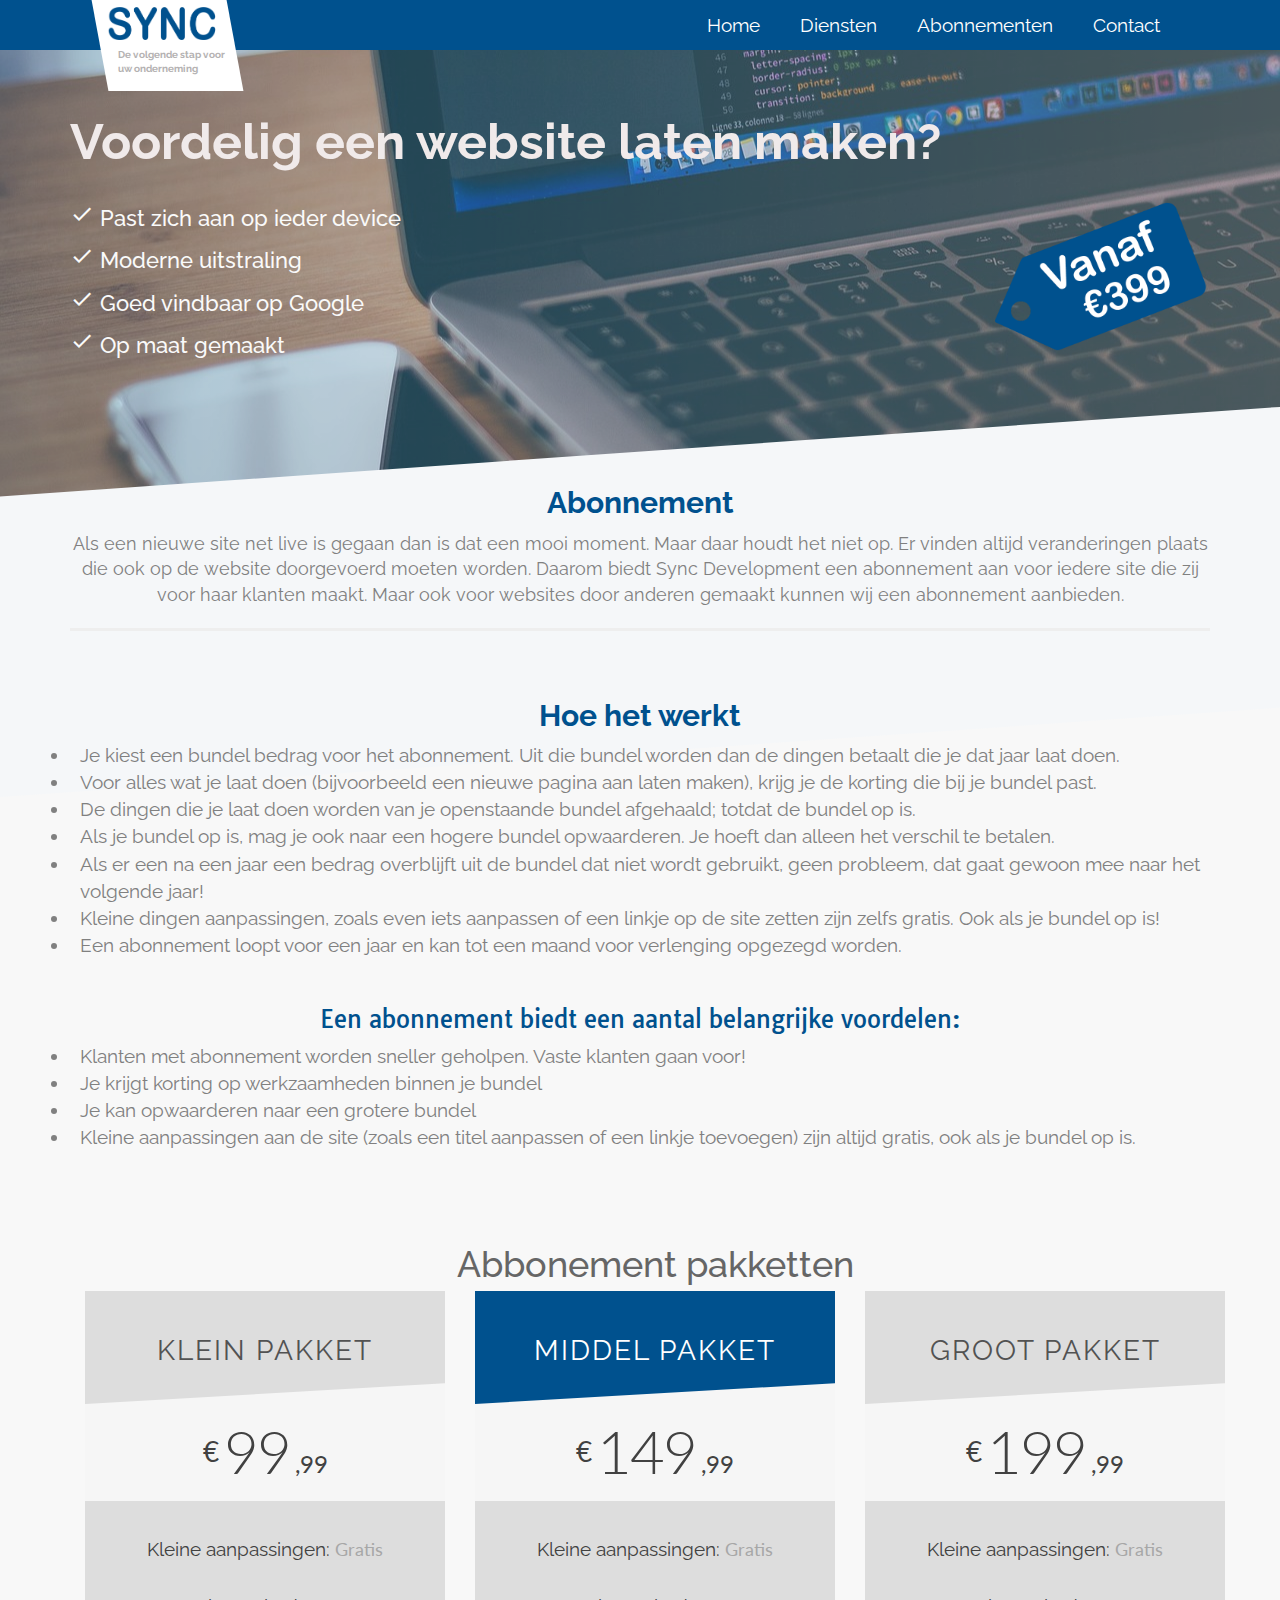
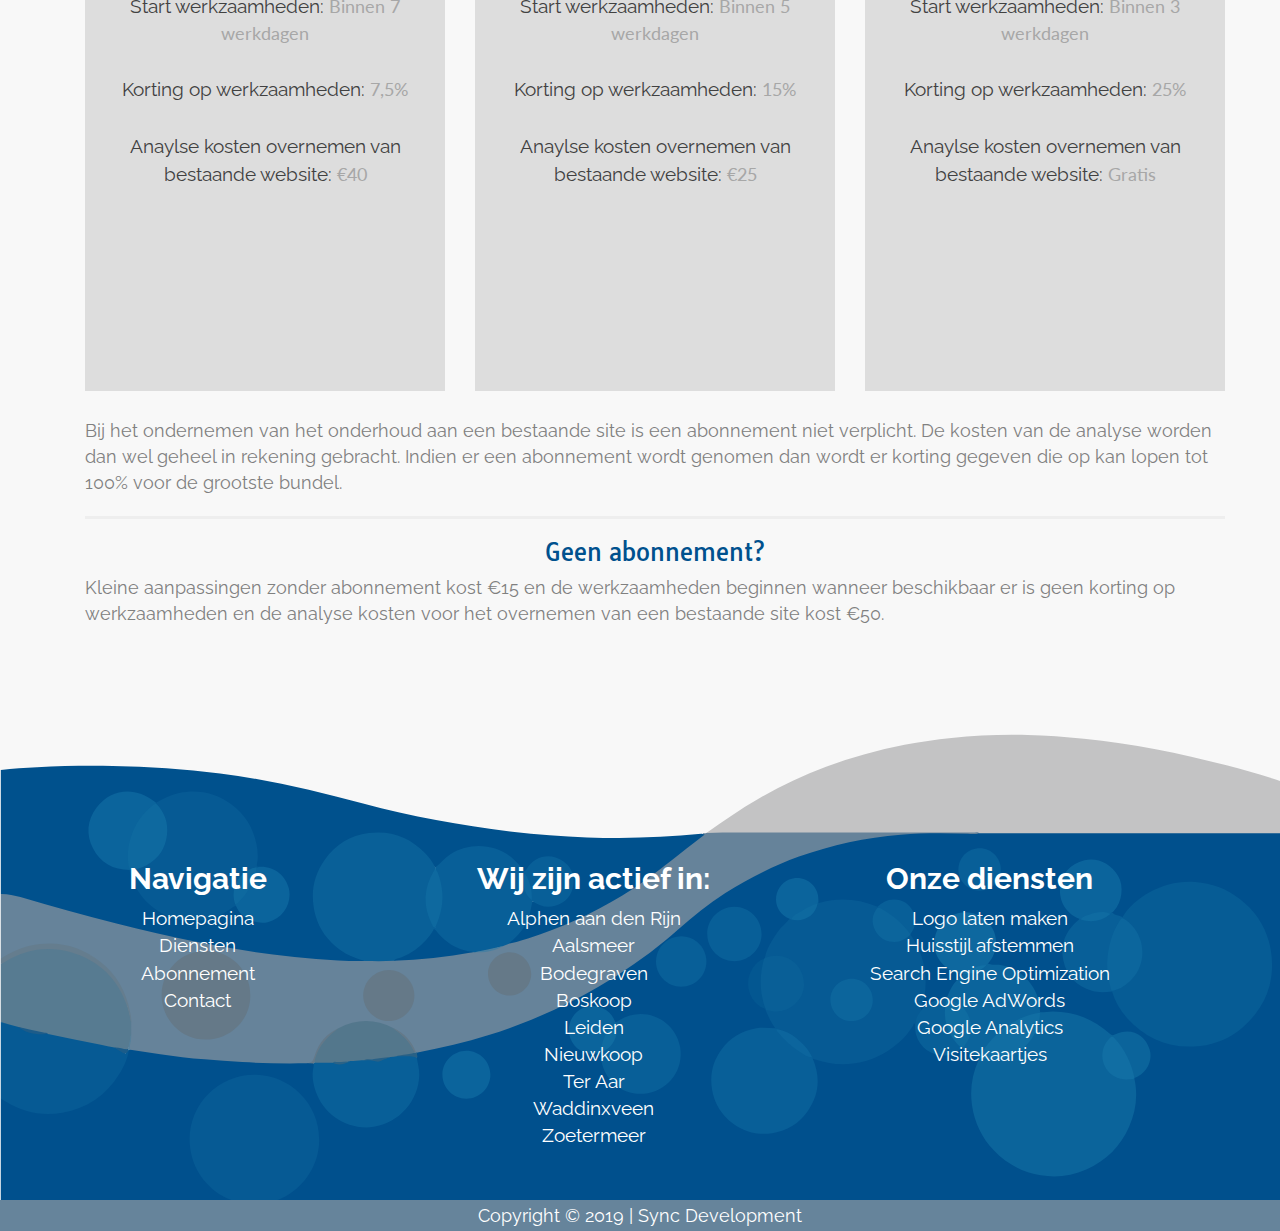
==== Abonnement.html @ d8383a7f "Favicon toegevoegd en SVG banner" ====
<!doctype html>
<html>
<head>
    <!-- Global Site Tag (gtag.js) - Google Analytics -->
<script async src="https://www.googletagmanager.com/gtag/js?id=UA-107535912-1"></script>
<script>
  window.dataLayer = window.dataLayer || [];
  function gtag(){dataLayer.push(arguments)};
  gtag('js', new Date());

  gtag('config', 'UA-107535912-1');
</script>

<meta charset="UTF-8">

<head>
<meta name="keywords" content="abonnement, onderhoud, website, bundel, pakketten, aanpassingen, ">
<meta name="description" content="Voor het onderhouden van uw website kunt u bij Sync-development terecht, wij bieden verschillende bundels en tarieven aan opmaat voor uw website!">      
<meta http-equiv="X-UA-Compatible" content="IE=edge">
<meta name="viewport" content="width=device-width, initial-scale=1">
<title>Voordelig een website laten maken?</title>
<link rel="stylesheet" href="https://maxcdn.bootstrapcdn.com/bootstrap/3.3.7/css/bootstrap.min.css" integrity="sha384-
BVYiiSIFeK1dGmJRAkycuHAHRg32OmUcww7on3RYdg4Va+PmSTsz/K68vbdEjh4u" crossorigin="anonymous">
<script src="https://ajax.googleapis.com/ajax/libs/jquery/3.1.1/jquery.min.js"></script>
<script src="https://maxcdn.bootstrapcdn.com/bootstrap/3.3.7/js/bootstrap.min.js"></script>
<link rel="shortcut icon" href="images/favicon.png" type="image/x-icon">
<link href="https://fonts.googleapis.com/icon?family=Material+Icons" rel="stylesheet">
<link href="https://fonts.googleapis.com/css?family=Open+Sans" rel="stylesheet">
<link rel="stylesheet" type="text/css" href="landscape.css">
<link rel="stylesheet" type="text/css" href="bootstrap.css">
<link rel="stylesheet" type="text/css" href="pricelist.css">
<link rel="stylesheet"  media="(max-width: 690px) and (orientation: portrait)" href="mobile.css">
<link rel="stylesheet" media="(max-width: 750px) and (orientation: landscape)" href="css/mobile-landscape.css">
<link rel="stylesheet" media="(max-width: 780px) and (orientation: portrait)" href="css/ipad.css">
<link rel="stylesheet" media="(min-width: 790px) and (orientation: portrait)" href="css/ipad-pro.css">
<link rel="stylesheet" media="(max-width: 1370px) and (orientation: landscape)" href="css/Ipad-landscape.css">
<link href="https://fonts.googleapis.com/css?family=Tauri" rel="stylesheet"> 
<link href="https://stackpath.bootstrapcdn.com/font-awesome/4.7.0/css/font-awesome.min.css" rel="stylesheet">
</head>
<body>

<div class="pt-site-wrapper">
   
<div class="navbar navbar-default navbar-static-top">
<div class="container-fluid">
<div class="navbar-header">
<button class="navbar-toggle" data-toggle="collapse" data-target=".navbar-responsive-collapse">
<div id="nav-icon3">
  <span></span>
  <span></span>
  <span></span>
  <span></span>
</div>
</button>
<script>
$(document).ready(function(){
	$('#nav-icon1,#nav-icon2,#nav-icon3,#nav-icon4').click(function(){
		$(this).toggleClass('open');
	});
});
    </script>  
    
    
<a class="navbar-brand" href="#"></a>
    </div>

<header>
<nav>
<ul>
<li><a href="index.html">Home</a></li>
<li><a href="diensten.html">Diensten</a></li>
<li><a href="abonnement.html">Abonnementen</a></li>
<li><a href="contact.html">Contact</a></li>

</ul>
</nav> 
<div class="menu-toggle"><i class="fa fa-bars" aria-hidden="true"></i></div>

<a title="De volgende stap voor uw onderneming | Sync Development" class="logo" href="http://www.sync-development.nl/">
				<img src="images/Sync_new_logo.png" alt="Logo Sync Development">
				<span class="slogan">De volgende stap voor uw onderneming</span>
			</a>
</header>
<script src="https://code.jquery.com-3.3.1.js"></script>
<script type="text/javascript">
   $(document).ready(function(){
      $('.menu-toggle').click(function(){
          $('nav').toggleClass('active')
      })
   })
</script> 
</div>
</div>


<div class="pt-page-header">
	<div class="container">
		<div class="pt-page-header-wrapper pt-full">
			<div class="pt-header-content">
				<h1 class="page-title">
					Voordelig een website laten maken?</h1>

				<div class="page-description">             
 
                   <p class="page-description"><i class="material-icons">check</i> Past zich aan op ieder device</p><br>             
                    
                    <p class="page-description"><i class="material-icons">check</i> Moderne uitstraling</p><br>                     
                            
                    <p class="page-description"><i class="material-icons">check</i> Goed vindbaar op Google</p><br>                
                             
                    <p class="page-description"><i class="material-icons">check</i> Op maat gemaakt</p>
                    
				</div>
                <img class="page-image" src="images/Prijs.png"> 
			</div>
       </div>
	</div>
</div>
    
    
    
    <section class="pt-abonnement"> 
           <div class="container">
                    
                <div class="Titel2">Abonnement</div>
               
                <p style="text-align: center;">Als een nieuwe site net live is gegaan dan is dat een mooi moment. Maar daar houdt het niet op. Er vinden altijd veranderingen plaats die ook op de website doorgevoerd moeten worden. Daarom biedt Sync Development een abonnement aan voor iedere site die zij voor haar klanten maakt. Maar ook voor websites door anderen gemaakt kunnen wij een abonnement aanbieden.</p>
                       <hr>
               
               <h2 style="text-align: center;">Hoe het werkt</h2>
               
               <ul class="Fair-list" style="color: gray; font-family: 'Tauri', sans-serif; font-size: 17px; text-align: left">
                    <li>Je kiest een bundel bedrag voor het abonnement. Uit die bundel worden dan de dingen betaalt die je dat jaar laat doen.</li>
                             
                    <li>Voor alles wat je laat doen (bijvoorbeeld een nieuwe pagina aan laten maken), krijg je de korting die bij je bundel past.</li>
                             
                    <li>De dingen die je laat doen worden van je openstaande bundel afgehaald; totdat de bundel op is.</li>
                   
                    <li>Als je bundel op is, mag je ook naar een hogere bundel opwaarderen. Je hoeft dan alleen het verschil te betalen.</li>
                   
                    <li>Als er een na een jaar een bedrag overblijft uit de bundel dat niet wordt gebruikt, geen probleem, dat gaat gewoon mee naar het volgende jaar!</li>
                   
                    <li>Kleine dingen aanpassingen, zoals even iets aanpassen of een linkje op de site zetten zijn zelfs gratis. Ook als je bundel op is!</li>
                   
                    <li>Een abonnement loopt voor een jaar en kan tot een maand voor verlenging opgezegd worden.</li>
                </ul>
              <br>
               <strong><h3 style="text-align: center;">Een abonnement biedt een aantal belangrijke voordelen:</h3></strong>
               
               <ul class="Fair-list" style="color: gray; font-family: 'Tauri', sans-serif; font-size: 17px; text-align: left">
                    <li>Klanten met abonnement worden sneller geholpen. Vaste klanten gaan voor!</li>
                             
                    <li>Je krijgt korting op werkzaamheden binnen je bundel</li>
                             
                    <li>Je kan opwaarderen naar een grotere bundel</li>
                   
                    <li>Kleine aanpassingen aan de site (zoals een titel aanpassen of een linkje toevoegen) zijn altijd gratis, ook als je bundel op is.</li>
               </ul>
               
		</div>
    </section>    
    
    
    <section class="pt-rest">
             <div class="container">
            
            
			
			<div id="generic_price_table">   
                        <div class="container">
                            <div class="row">
                                <div class="col-md-12">
                                    <!--PRICE HEADING START-->
                                    <div class="price-heading clearfix">
                                        <h1>Abbonement pakketten</h1>
                                    </div>
                                    <!--//PRICE HEADING END-->
                                </div>
                            </div>
                        </div>
                        <div class="container">
                            
                            <!--BLOCK ROW START-->
                            <div class="row">
                                <div class="col-md-4">
                                
                                    <!--PRICE CONTENT START-->
                                    <div class="generic_content clearfix">
                                        
                                        <!--HEAD PRICE DETAIL START-->
                                        <div class="generic_head_price clearfix">
                                        
                                            <!--HEAD CONTENT START-->
                                            <div class="generic_head_content clearfix">
                                            
                                                <!--HEAD START-->
                                                <div class="head_bg"></div>
                                                <div class="head">
                                                    <span>Klein pakket</span>
                                                </div>
                                                <!--//HEAD END-->
                                                
                                            </div>
                                            <!--//HEAD CONTENT END-->
                                            
                                            <!--PRICE START-->
                                            <div class="generic_price_tag clearfix">	
                                                <span class="price">
                                                    <span class="sign">€</span>
                                                    <span class="currency">99</span>
                                                    <span class="cent">,99</span>
                                                    
                                                </span>
                                            </div>
                                            <!--//PRICE END-->
                                            
                                        </div>                            
                                        <!--//HEAD PRICE DETAIL END-->
                                        
                                        <!--FEATURE LIST START-->
                                        <div class="generic_feature_list">
                                            <ul>
                                                <li><span>Kleine aanpassingen:</span> Gratis</li>
                                                <li><span>Start werkzaamheden: </span> Binnen 7 werkdagen</li>
                                                <li><span>Korting op werkzaamheden: </span> 7,5%</li>
                                                <li><span>Anaylse kosten overnemen van bestaande website: </span> €40</li>
                                            </ul>
                                        </div>
                                        <!--//FEATURE LIST END-->
                                    </div>
                                    <!--//PRICE CONTENT END-->
                                        
                                </div>
                                
                                <div class="col-md-4">
                                
                                    <!--PRICE CONTENT START-->
                                    <div class="generic_content active clearfix">
                                        
                                        <!--HEAD PRICE DETAIL START-->
                                        <div class="generic_head_price clearfix">
                                        
                                            <!--HEAD CONTENT START-->
                                            <div class="generic_head_content clearfix">
                                            
                                                <!--HEAD START-->
                                                <div class="head_bg"></div>
                                                <div class="head">
                                                    <span>Middel pakket</span>
                                                </div>
                                                <!--//HEAD END-->
                                                
                                            </div>
                                            <!--//HEAD CONTENT END-->
                                            
                                            <!--PRICE START-->
                                            <div class="generic_price_tag clearfix">	
                                                <span class="price">
                                                    <span class="sign">€</span>
                                                    <span class="currency">149</span>
                                                    <span class="cent">,99</span>
                                                </span>
                                            </div>
                                            <!--//PRICE END-->
                                            
                                        </div>                            
                                        <!--//HEAD PRICE DETAIL END-->
                                        
                                        <!--FEATURE LIST START-->
                                        <div class="generic_feature_list">
                                            <ul>
                                                <li><span>Kleine aanpassingen:</span> Gratis</li>
                                                <li><span>Start werkzaamheden: </span> Binnen 5 werkdagen</li>
                                                <li><span>Korting op werkzaamheden: </span> 15%</li>
                                                <li><span>Anaylse kosten overnemen van bestaande website: </span> €25</li>
                                            </ul>
                                        </div>
                                    </div>
                                    <!--//PRICE CONTENT END-->
                                        
                                </div>
                                <div class="col-md-4">
                                
                                    <!--PRICE CONTENT START-->
                                    <div class="generic_content clearfix">
                                        
                                        <!--HEAD PRICE DETAIL START-->
                                        <div class="generic_head_price clearfix">
                                        
                                            <!--HEAD CONTENT START-->
                                            <div class="generic_head_content clearfix">
                                            
                                                <!--HEAD START-->
                                                <div class="head_bg"></div>
                                                <div class="head">
                                                    <span>Groot pakket</span>
                                                </div>
                                                <!--//HEAD END-->
                                                
                                            </div>
                                            <!--//HEAD CONTENT END-->
                                            
                                            <!--PRICE START-->
                                            <div class="generic_price_tag clearfix">	
                                                <span class="price">
                                                    <span class="sign">€</span>
                                                    <span class="currency">199</span>
                                                    <span class="cent">,99</span>
                                                </span>
                                            </div>
                                            <!--//PRICE END-->
                                            
                                        </div>                            
                                        <!--//HEAD PRICE DETAIL END-->
                                        
                                        <!--FEATURE LIST START-->
                                        <div class="generic_feature_list">
                                            <ul>
                                                <li><span>Kleine aanpassingen:</span> Gratis</li>
                                                <li><span>Start werkzaamheden: </span> Binnen 3 werkdagen</li>
                                                <li><span>Korting op werkzaamheden: </span> 25%</li>
                                                <li><span>Anaylse kosten overnemen van bestaande website: </span> Gratis</li>
                                            </ul>
                                        </div>
                                    </div>
                                    <!--//PRICE CONTENT END-->
                                        
                                </div>
                            </div>
                            <br>
                            
                            <p> Bij het ondernemen van het onderhoud aan een bestaande site is een abonnement niet verplicht. De kosten van de analyse worden dan wel geheel in rekening gebracht. Indien er een abonnement wordt genomen dan wordt er korting gegeven die op kan lopen tot 100% voor de grootste bundel.</p>
                            <hr>
                            <h3 style="text-align: center;">Geen abonnement?</h3>
                            <p>Kleine aanpassingen zonder abonnement kost €15 en de werkzaamheden beginnen wanneer beschikbaar er is geen korting op werkzaamheden en de analyse kosten voor het overnemen van een bestaande site kost €50.</p>
                            <br>
                           
                            </div>
                        </div>
                     </div>  
                    
	</section>   
            
<link href="https://fortawesome.github.io/Font-Awesome/assets/font-awesome/css/font-awesome.css" rel="stylesheet">
<!--footer start from here-->
<footer class="ct-footer">
  <div class="containerfooter">
    <form name="contentForm" enctype="multipart/form-data" method="post" action="">
      <div class="ct-footer-pre text-center-lg">
      </div>
    </form>
    <ul class="ct-footer-list text-center-sm">
      <li>
        <h2 class="ct-footer-list-header">Navigatie</h2>
        <ul>
          <li>
            <a href="index.html">Homepagina</a>
          </li>
          <li>
            <a href="diensten.html">Diensten</a>
          </li>
          <li>
            <a href="abonnement.html">Abonnement</a>
          </li>
          <li>
            <a href="contact.html">Contact</a>
          </li>
        </ul>
      </li>
      <li>
        <h2 class="ct-footer-list-header">Wij zijn actief in:</h2>
        <ul>
          <li>
            <a href="">Alphen aan den Rijn</a>
          </li>
          <li>
            <a href="">Aalsmeer</a>
          </li>
          <li>
            <a href="">Bodegraven</a>
          </li>
          <li>
            <a href="">Boskoop</a>
          </li>
          <li>
            <a href="">Leiden</a>
          </li>
          <li>
            <a href="">Nieuwkoop</a>
          </li>
          <li>
            <a href="">Ter Aar</a>
          </li>
          <li>
            <a href="">Waddinxveen</a>
          </li>
          <li>
            <a href="">Zoetermeer</a>
          </li>
          
        </ul>
      </li>  
        
        
      <li>
        <h2 class="ct-footer-list-header">Onze diensten</h2>
        <ul>
          <li>
            <a href="">Logo laten maken</a>
          </li>
          <li>
            <a href="">Huisstijl afstemmen</a>
          </li>
          <li>
            <a href="">Search Engine Optimization</a>
          </li>
           <li>
            <a href="">Google AdWords</a>
          </li>
           <li>
            <a href="">Google Analytics</a>
          </li>
          <li>
            <a href="">Visitekaartjes</a>
          </li>
        </ul>
      </li>
      
      <li>
       
    </ul>
    
  <div class="ct-footer-post">
    <div class="container">
      <div class="inner-right">
        <p>Copyright © 2019 | Sync Development<a href=""></a></p>
      </div>
    </div>
    </div>
    </div>
    </footer>
  </div>
</body>   
</html>
---- pricelist.css ----
@import url(https://fonts.googleapis.com/css?family=Lato:400,100,100italic,300,300italic,400italic,700italic,700,900italic,900);
@import url(https://fonts.googleapis.com/css?family=Raleway:400,100,200,300,500,600,700,800,900);
@import url(https://fonts.googleapis.com/css?family=Raleway:400,100,200,300,500,600,700,800,900);
body{background-color:#f8f8f8;}

#generic_price_table{
	background-color: #f8f8f8;
}

/*PRICE COLOR CODE START*/
#generic_price_table .generic_content{
	background-color:#dddddd;
}

#generic_price_table .generic_content .generic_head_price{
	background-color: #f6f6f6;
}

#generic_price_table .generic_content .generic_head_price .generic_head_content .head_bg{
	border-color: #dddddd rgba(0, 0, 0, 0) rgba(0, 0, 0, 0) #dddddd;
}

#generic_price_table .generic_content .generic_head_price .generic_head_content .head span{
	color: #525252;
}

#generic_price_table .generic_content .generic_head_price .generic_price_tag .price .sign{
    color: #414141;
}

#generic_price_table .generic_content .generic_head_price .generic_price_tag .price .currency{
    color: #414141;
}

#generic_price_table .generic_content .generic_head_price .generic_price_tag .price .cent{
    color: #414141;
}

#generic_price_table .generic_content .generic_head_price .generic_price_tag .month{
    color: #414141;
}

#generic_price_table .generic_content .generic_feature_list ul li{	
	color: #a7a7a7;
}

#generic_price_table .generic_content .generic_feature_list ul li span{
	color: #414141;
}
#generic_price_table .generic_content .generic_feature_list ul li:hover{
	background-color: #E4E4E4;
	border-left: 5px solid #00518e;
}

#generic_price_table .generic_content .generic_price_btn a{
	border: 1px solid #00518e; 
    color:#00518e;
} 

#generic_price_table .generic_content.active .generic_head_price .generic_head_content .head_bg,
#generic_price_table .generic_content:hover .generic_head_price .generic_head_content .head_bg{
	border-color: #00518e rgba(0, 0, 0, 0) rgba(0, 0, 0, 0) #00518e;
	color: #fff;
}

#generic_price_table .generic_content:hover .generic_head_price .generic_head_content .head span,
#generic_price_table .generic_content.active .generic_head_price .generic_head_content .head span{
	color: #fff;
}

#generic_price_table .generic_content:hover .generic_price_btn a,
#generic_price_table .generic_content.active .generic_price_btn a{
	background-color:#00518e ;
	color: #fff;
} 
#generic_price_table{
	margin: 90px 0 50px 0;
    font-family: 'Raleway', sans-serif;
}
.row .table{
    padding: 28px 0;
}

/*PRICE BODY CODE START*/

#generic_price_table .generic_content{
	overflow: hidden;
	position: relative;
	text-align: center;
	height: 700px;
}

#generic_price_table .generic_content .generic_head_price {
	margin: 0 0 20px 0;
}

#generic_price_table .generic_content .generic_head_price .generic_head_content{
	margin: 0 0 50px 0;
}

#generic_price_table .generic_content .generic_head_price .generic_head_content .head_bg{
    border-style: solid;
    border-width: 90px 1411px 23px 399px;
	position: absolute;
}

#generic_price_table .generic_content .generic_head_price .generic_head_content .head{
	padding-top: 40px;
	position: relative;
	z-index: 1;
}

#generic_price_table .generic_content .generic_head_price .generic_head_content .head span{
    font-family: "Raleway",sans-serif;
    font-size: 28px;
    font-weight: 400;
    letter-spacing: 2px;
    margin: 0;
    padding: 0;
    text-transform: uppercase;
}

#generic_price_table .generic_content .generic_head_price .generic_price_tag{
	padding: 0 0 20px;
}

#generic_price_table .generic_content .generic_head_price .generic_price_tag .price{
	display: block;
}

#generic_price_table .generic_content .generic_head_price .generic_price_tag .price .sign{
    display: inline-block;
    font-family: "Lato",sans-serif;
    font-size: 28px;
    font-weight: 400;
    vertical-align: middle;
}

#generic_price_table .generic_content .generic_head_price .generic_price_tag .price .currency{
    font-family: "Lato",sans-serif;
    font-size: 60px;
    font-weight: 300;
    letter-spacing: -2px;
    line-height: 60px;
    padding: 0;
    vertical-align: middle;
}

#generic_price_table .generic_content .generic_head_price .generic_price_tag .price .cent{
    display: inline-block;
    font-family: "Lato",sans-serif;
    font-size: 24px;
    font-weight: 400;
    vertical-align: bottom;
}

#generic_price_table .generic_content .generic_head_price .generic_price_tag .month{
    font-family: "Lato",sans-serif;
    font-size: 18px;
    font-weight: 400;
    letter-spacing: 3px;
    vertical-align: bottom;
}

#generic_price_table .generic_content .generic_feature_list ul{
	list-style: none;
	padding: 0;
	margin: 0;
}

#generic_price_table .generic_content .generic_feature_list ul li{
	font-family: "Lato",sans-serif;
	font-size: 18px;
	padding: 15px 0;
	transition: all 0.3s ease-in-out 0s;
}
#generic_price_table .generic_content .generic_feature_list ul li:hover{
	transition: all 0.3s ease-in-out 0s;
	-moz-transition: all 0.3s ease-in-out 0s;
	-ms-transition: all 0.3s ease-in-out 0s;
	-o-transition: all 0.3s ease-in-out 0s;
	-webkit-transition: all 0.3s ease-in-out 0s;

}
#generic_price_table .generic_content .generic_feature_list ul li .fa{
	padding: 0 10px;
}
#generic_price_table .generic_content .generic_price_btn{
	margin: 20px 0 32px;
}

#generic_price_table .generic_content .generic_price_btn a{
    border-radius: 50px;
	-moz-border-radius: 50px;
	-ms-border-radius: 50px;
	-o-border-radius: 50px;
	-webkit-border-radius: 50px;
    display: inline-block;
    font-family: "Lato",sans-serif;
    font-size: 18px;
    outline: medium none;
    padding: 12px 30px;
    text-decoration: none;
    text-transform: uppercase;
}

#generic_price_table .generic_content,
#generic_price_table .generic_content:hover,
#generic_price_table .generic_content .generic_head_price .generic_head_content .head_bg,
#generic_price_table .generic_content:hover .generic_head_price .generic_head_content .head_bg,
#generic_price_table .generic_content .generic_head_price .generic_head_content .head h2,
#generic_price_table .generic_content:hover .generic_head_price .generic_head_content .head h2,
#generic_price_table .generic_content .price,
#generic_price_table .generic_content:hover .price,
#generic_price_table .generic_content .generic_price_btn a,
#generic_price_table .generic_content:hover .generic_price_btn a{
	transition: all 0.3s ease-in-out 0s;
	-moz-transition: all 0.3s ease-in-out 0s;
	-ms-transition: all 0.3s ease-in-out 0s;
	-o-transition: all 0.3s ease-in-out 0s;
	-webkit-transition: all 0.3s ease-in-out 0s;
} 
@media (max-width: 320px) {	
}

@media (max-width: 767px) {
	#generic_price_table .generic_content{
		margin-bottom:75px;
	}
}
@media (min-width: 768px) and (max-width: 991px) {
	#generic_price_table .col-md-3{
		float:left;
		width:50%;
	}
	
	#generic_price_table .col-md-4{
		float:left;
		width:50%;
	}
	
	#generic_price_table .generic_content{
		margin-bottom:75px;
	}
}
@media (min-width: 992px) and (max-width: 1199px) {
}
@media (min-width: 1200px) {
}
#generic_price_table_home{
	 font-family: 'Raleway', sans-serif;
}

.text-center h1,
.text-center h1 a{
	color: #7885CB;
	font-size: 30px;
	font-weight: 300;
	text-decoration: none;
}
.demo-pic{
	margin: 0 auto;
}
.demo-pic:hover{
	opacity: 0.7;
}

#generic_price_table_home ul{
	margin: 0 auto;
	padding: 0;
	list-style: none;
	display: table;
}
#generic_price_table_home li{
	float: left;
}
#generic_price_table_home li + li{
	margin-left: 10px;
	padding-bottom: 10px;
}
#generic_price_table_home li a{
	display: block;
	width: 50px;
	height: 50px;
	font-size: 0px;
}
#generic_price_table_home .blue{
	background: #3498DB;
	transition: all 0.3s ease-in-out 0s;
}
#generic_price_table_home .emerald{
	background: #2ECC71;
	transition: all 0.3s ease-in-out 0s;
}
#generic_price_table_home .grey{
	background: #7F8C8D;
	transition: all 0.3s ease-in-out 0s;
}
#generic_price_table_home .midnight{
	background: #34495E;
	transition: all 0.3s ease-in-out 0s;
}
#generic_price_table_home .orange{
	background: #E67E22;
	transition: all 0.3s ease-in-out 0s;
}
#generic_price_table_home .purple{
	background: #9B59B6;
	transition: all 0.3s ease-in-out 0s;
}
#generic_price_table_home .red{
	background: #E74C3C;
	transition:all 0.3s ease-in-out 0s;
}
#generic_price_table_home .turquoise{
	background: #1ABC9C;
	transition: all 0.3s ease-in-out 0s;
}

#generic_price_table_home .blue:hover,
#generic_price_table_home .emerald:hover,
#generic_price_table_home .grey:hover,
#generic_price_table_home .midnight:hover,
#generic_price_table_home .orange:hover,
#generic_price_table_home .purple:hover,
#generic_price_table_home .red:hover,
#generic_price_table_home .turquoise:hover{
	border-bottom-left-radius: 50px;
    border-bottom-right-radius: 50px;
    border-top-left-radius: 50px;
    border-top-right-radius: 50px;
	transition: all 0.3s ease-in-out 0s;
}
#generic_price_table_home .divider{
	border-bottom: 1px solid #ddd;
	margin-bottom: 20px;
	padding: 20px;
}
#generic_price_table_home .divider span{
	width: 100%;
	display: table;
	height: 2px;
	background: #ddd;
	margin: 50px auto;
	line-height: 2px;
}
#generic_price_table_home .itemname{
	text-align: center;
	font-size: 50px ;
	padding: 50px 0 20px ;
	border-bottom: 1px solid #ddd;
	margin-bottom: 40px;
	text-decoration: none;
    font-weight: 300;
}
#generic_price_table_home .itemnametext{
    text-align: center;
    font-size: 20px;
    padding-top: 5px;
    text-transform: uppercase;
    display: inline-block;
}
#generic_price_table_home .footer{
	padding:40px 0;
}

.price-heading{
    text-align: center;
}
.price-heading h1{
	color: #666;
	margin: 0;
  padding: 4px 0px 65px 0px;
}
.demo-button {
    background-color: #333333;
    color: #ffffff;
    display: table;
    font-size: 20px;
    margin-left: auto;
    margin-right: auto;
    margin-top: 20px;
    margin-bottom: 50px;
    outline-color: -moz-use-text-color;
    outline-style: none;
    outline-width: medium ;
    padding: 10px;
    text-align: center;
    text-transform: uppercase;
}
.bottom_btn{
	background-color: #333333;
    color: #ffffff;
    display: table;
    font-size: 28px;
    margin: 60px auto 20px;
    padding: 10px 25px;
    text-align: center;
    text-transform: uppercase;
}
.demo-button:hover{
	background-color: #666;
	color: #FFF;
	text-decoration:none;
	
}
.bottom_btn:hover{
	background-color: #666;
	color: #FFF;
	text-decoration:none;
}
---- mobile.css ----
.pt-anchor.pt-anchor-primary {
    margin-bottom: 2px;
    margin-right: 1px;
}

.page-image {
    float:left;
    width: 40%;
}

.page-title {
    font-size: 35px;
    font-weight: 900;
    float: left;
    font-family: 'raleway' , 'sans-serif';
    font-weight: bold;
}

header .logo {
    background: #fff;
    display: block;
    float: left;
    height: 7rem;
    width: 9.5rem;
    position: relative;
    top: 1px;
    margin-top: -1px;
    margin-right: .75rem;
    padding-bottom: 1px;
    box-sizing: content-box;
    overflow: hidden;
    -ms-transform: skew(10.5deg);
    -webkit-transform: skew(10.5deg);
    transform: skew(10.5deg);
    transition: .3s ease-out;
}

header .logo .slogan {
    display: block;
    font-family: 'raleway' , 'sans-serif';
    width: 8.5rem;
    position: absolute;
    top: 3.8rem;
    left: 0.5rem;
    color: #323131b3;
    font-size: 0.83rem;
    font-weight: bold;
    text-align: left;
    -ms-transform: skew(-1.5deg);
    -webkit-transform: skew(-1.5deg);
    transform: skew(-9.5deg);
}

.bg-img3 {
    background-image: url(images/Sync-Development-Alphen-ad-Rijn-Laptop-mobiel-computer.jpg);
    min-height: 545px;
    background-attachment: fixed;
    background-position: center;
    background-repeat: no-repeat;
    background-size: cover;
}
---- css/mobile-landscape.css ----
.logo{
    width: 12%;
}

.pt-anchor.pt-anchor-primary {
    margin-bottom: 2px;
    margin-right: 0px;
}

.img-responsive{
    align-content: center;
    width: 700px;
}
---- css/ipad.css ----
.active2 {
  font-size: 18px;
  margin-left: -15px;
  margin-right: -15px;

}

strong{
    font-size: 18px;
}

  .navbar-nav.navbar-right:last-child {
    margin-right: -15px;
    margin-top: -80px;
  }

footer {
    padding-left: 0px;
}

.pt-anchor.pt-anchor-primary {
    margin-bottom: 1px;
    margin-right: 1px;
}
---- css/ipad-pro.css ----
.active2 {
  font-size: 18px;
  margin-left: -15px;
  margin-right: -15px;
  margin-top: 0px;

}

.navbar-nav.navbar-right:last-child {
    margin-right: 20px;
    margin-top: 20px;
  }

footer {
    padding-left: 70px;
}

.pt-anchor.pt-anchor-primary {
    margin-bottom: 50px;
    margin-right: 1px;
}
---- css/Ipad-landscape.css ----
.active2 {
  font-size: 18px;
  margin-left: -6px;
  margin-right: -6px;
}

  .navbar-nav.navbar-right:last-child {
    margin-right: -15px;
    margin-top: 0px;
  }
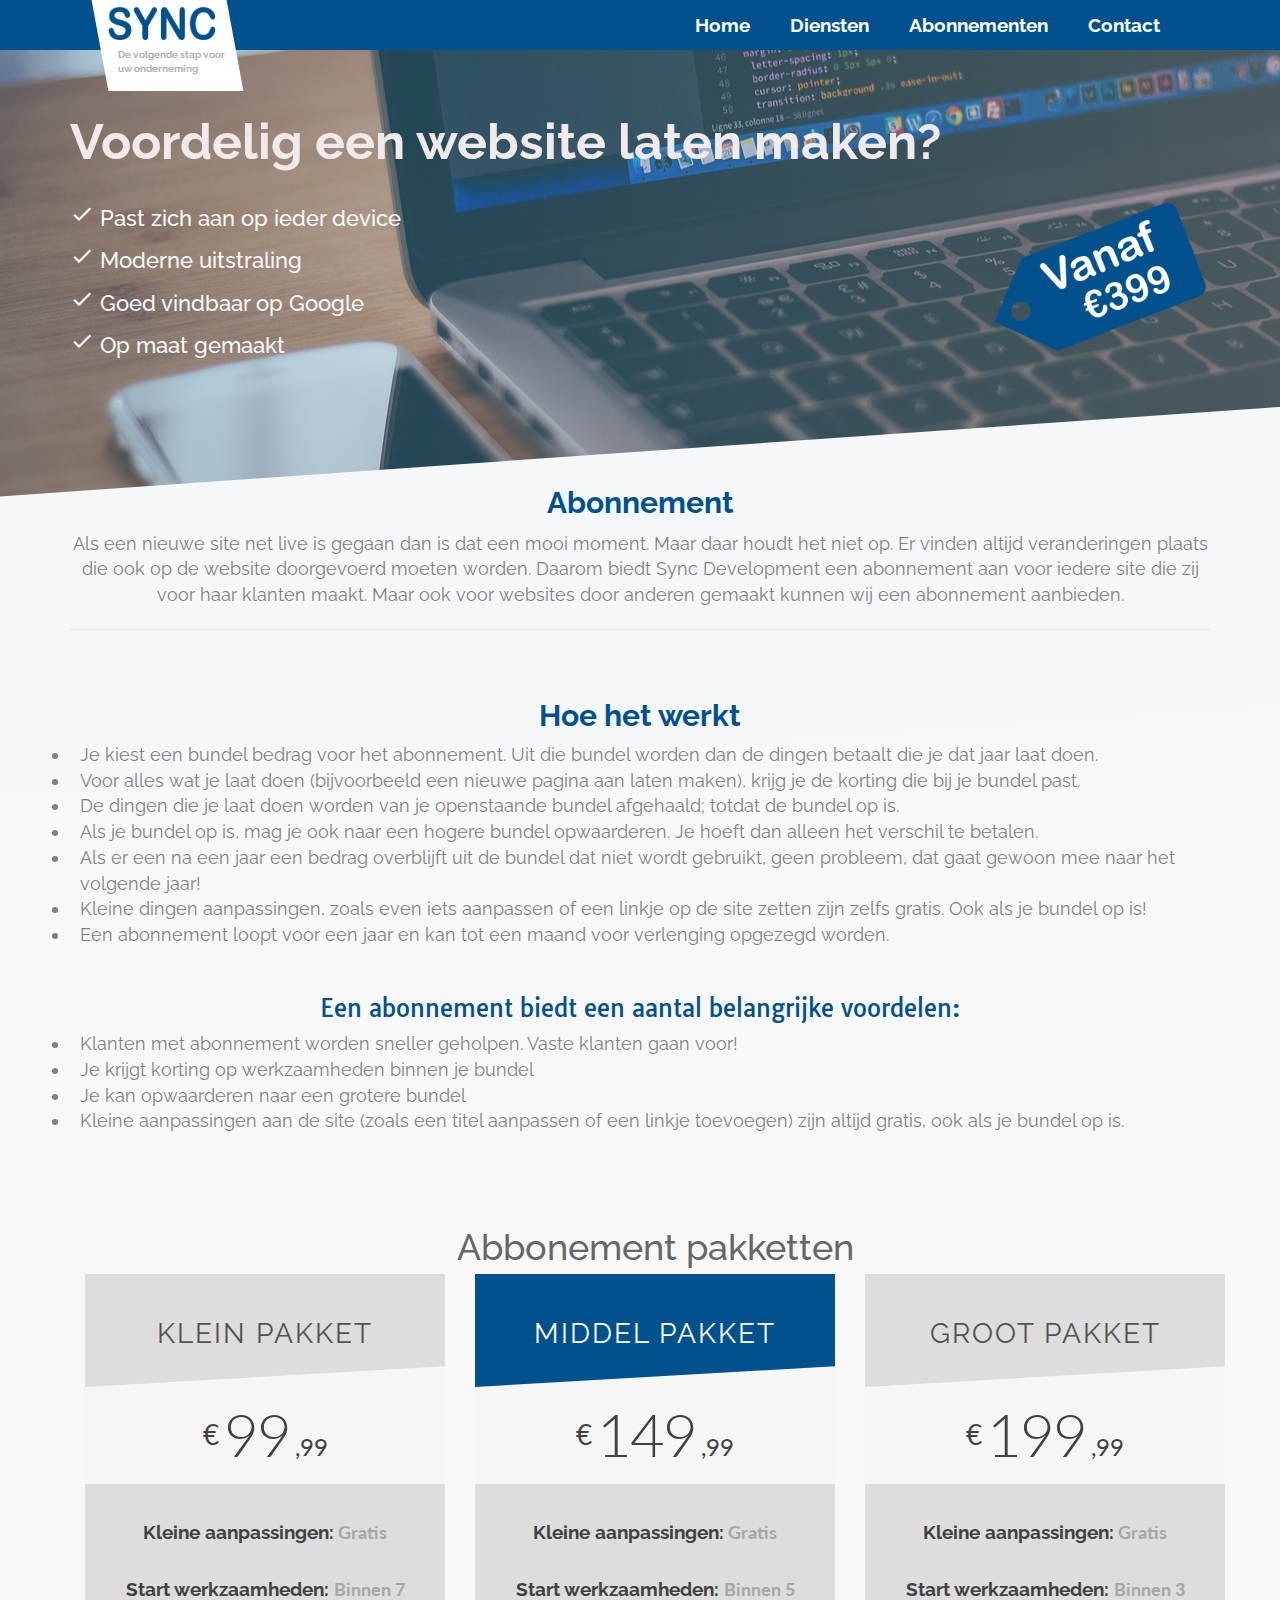
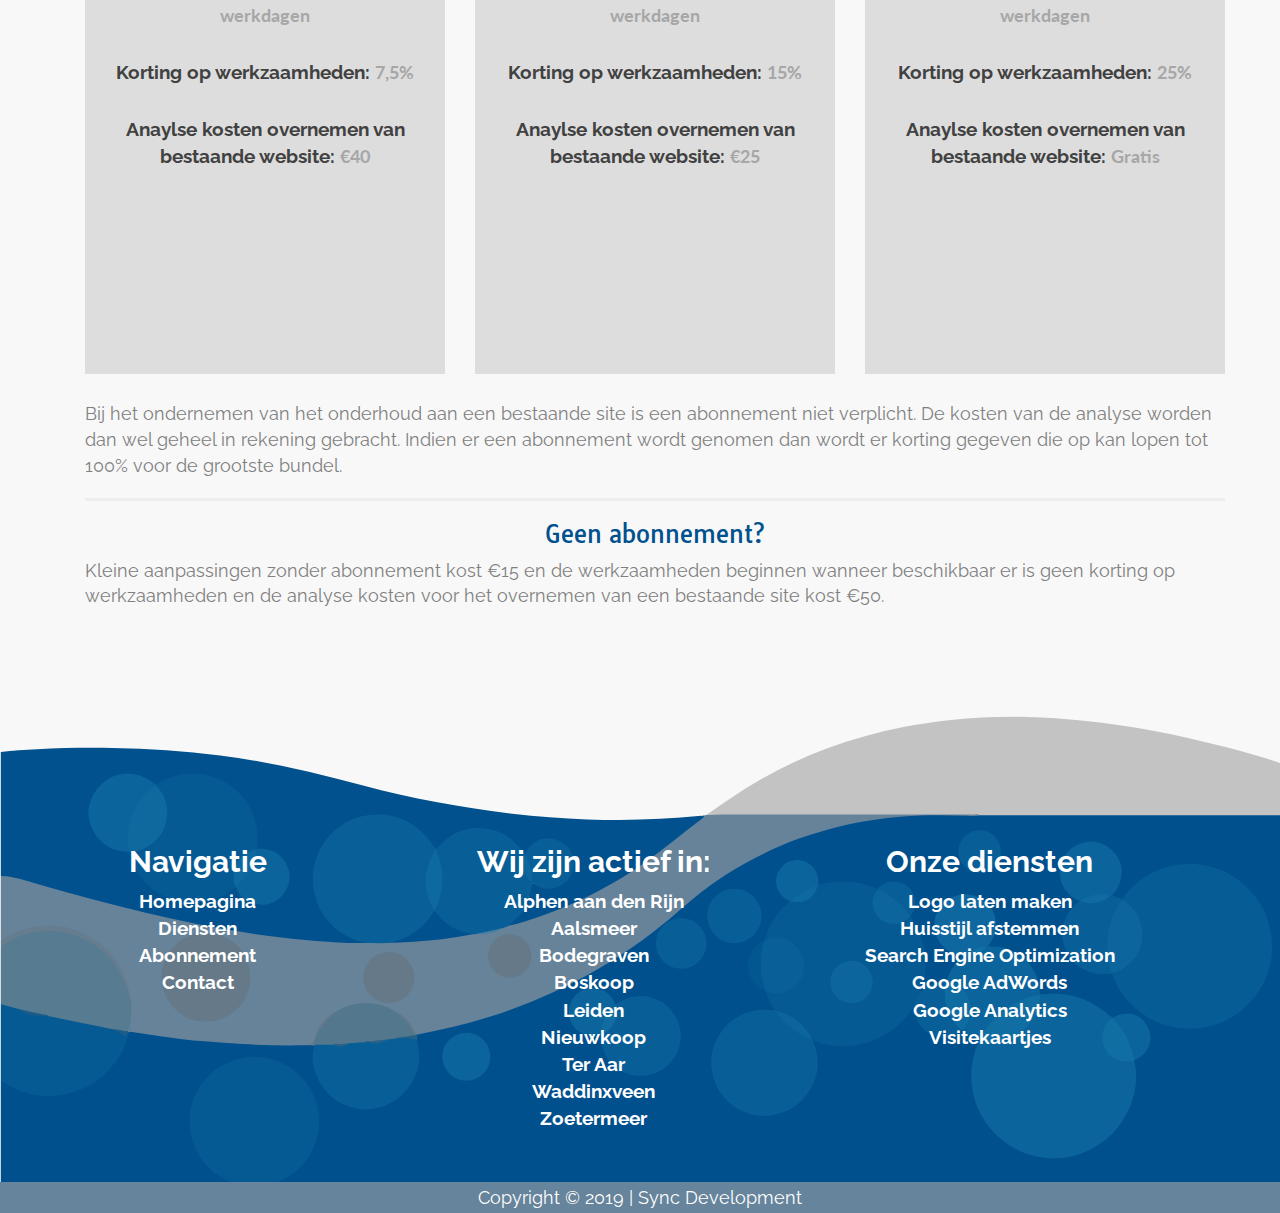
==== commit a613d78e: "Text bold gefixed dat op sommige plekken niet hoorde" ====
--- a/Abonnement.html
+++ b/Abonnement.html
@@ -128,8 +128,8 @@
                        <hr>
                
                <h2 style="text-align: center;">Hoe het werkt</h2>
-               
-               <ul class="Fair-list" style="color: gray; font-family: 'Tauri', sans-serif; font-size: 17px; text-align: left">
+            
+               <ul class="Fair-list">
                     <li>Je kiest een bundel bedrag voor het abonnement. Uit die bundel worden dan de dingen betaalt die je dat jaar laat doen.</li>
                              
                     <li>Voor alles wat je laat doen (bijvoorbeeld een nieuwe pagina aan laten maken), krijg je de korting die bij je bundel past.</li>
@@ -147,7 +147,7 @@
               <br>
                <strong><h3 style="text-align: center;">Een abonnement biedt een aantal belangrijke voordelen:</h3></strong>
                
-               <ul class="Fair-list" style="color: gray; font-family: 'Tauri', sans-serif; font-size: 17px; text-align: left">
+               <ul class="Fair-list">
                     <li>Klanten met abonnement worden sneller geholpen. Vaste klanten gaan voor!</li>
                              
                     <li>Je krijgt korting op werkzaamheden binnen je bundel</li>
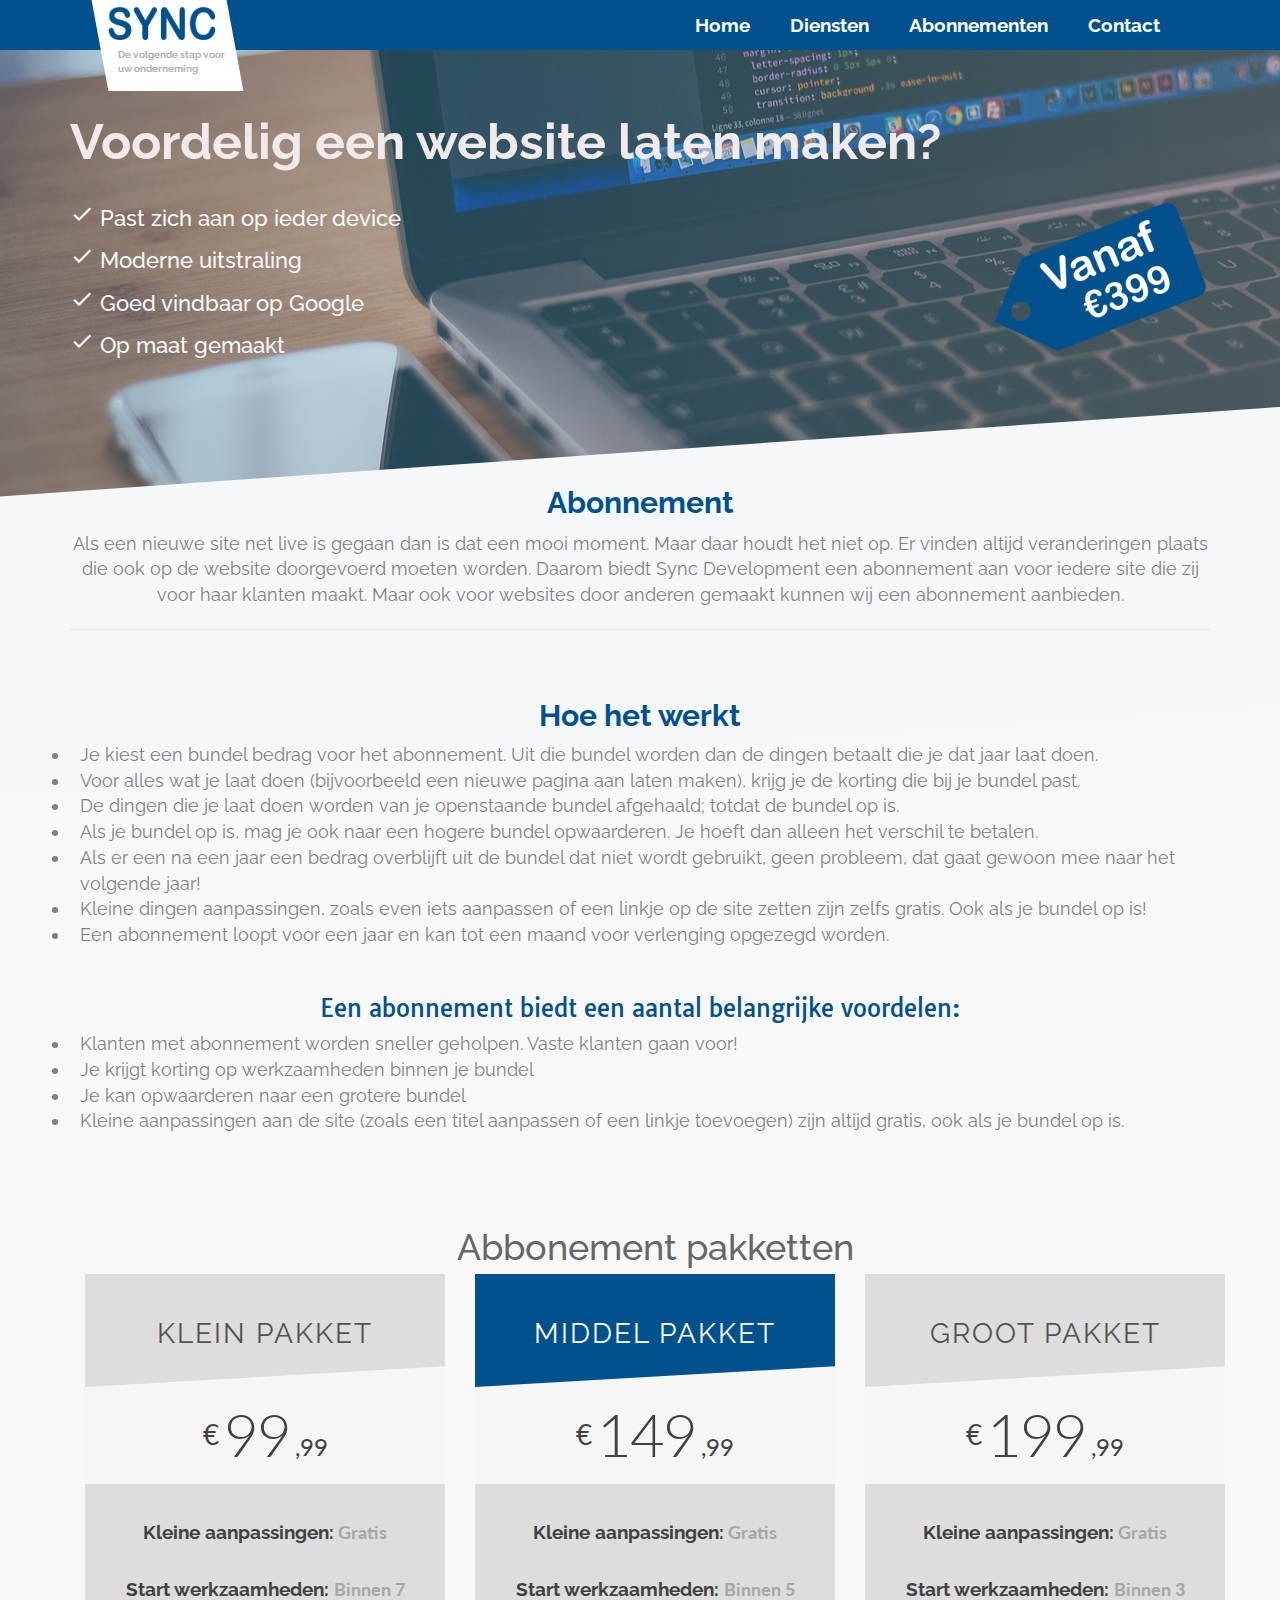
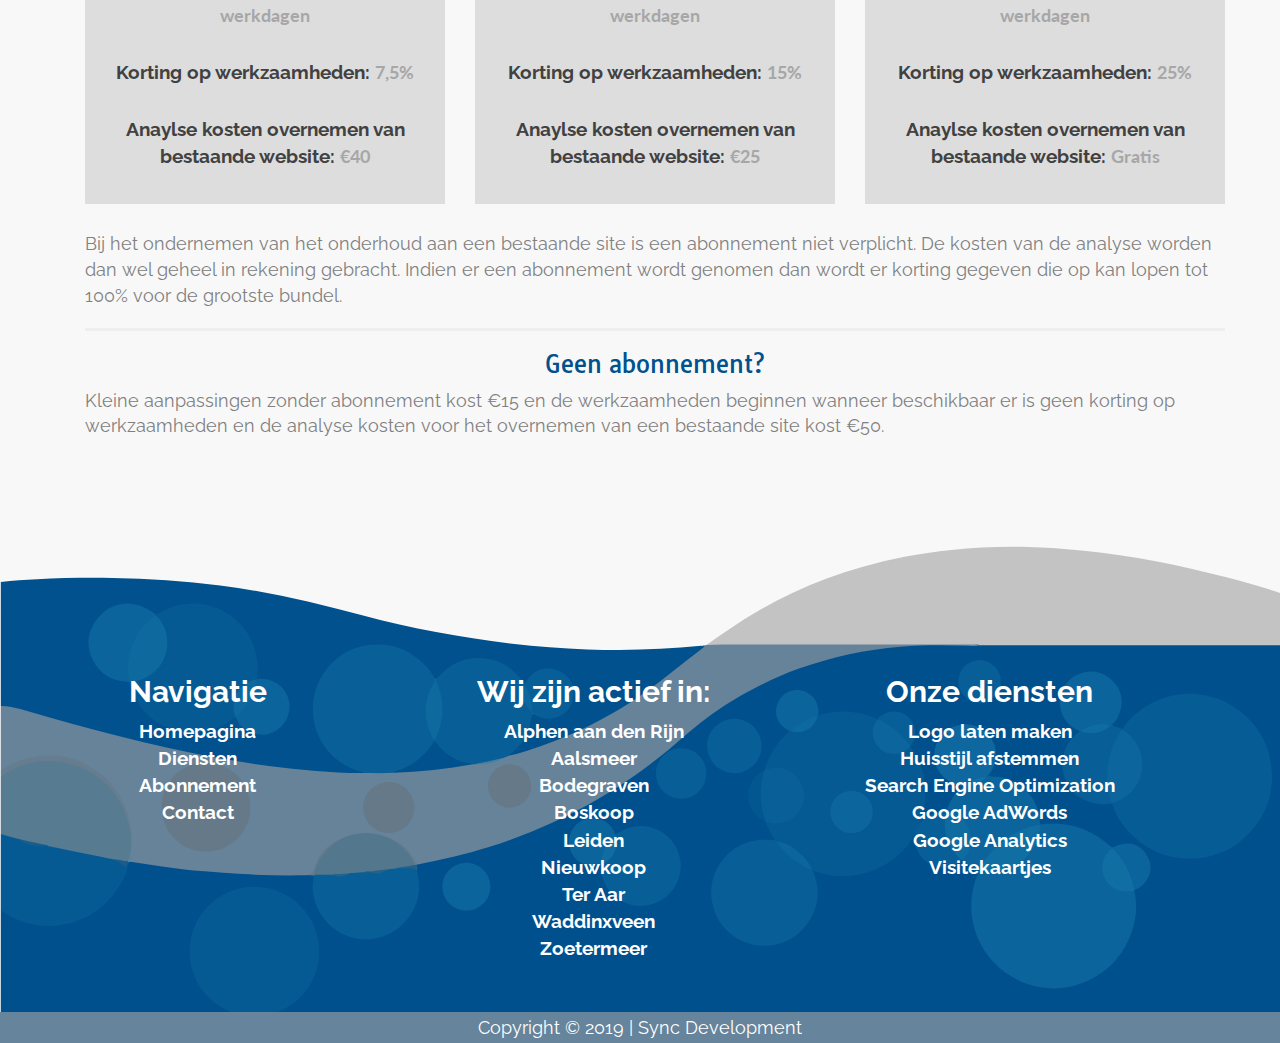
==== commit ecd7d632: "hoogte tables abonnementen aangepast" ====
--- a/Abonnement.html
+++ b/Abonnement.html
@@ -28,7 +28,7 @@
 <link href="https://fonts.googleapis.com/css?family=Open+Sans" rel="stylesheet">
 <link rel="stylesheet" type="text/css" href="landscape.css">
 <link rel="stylesheet" type="text/css" href="bootstrap.css">
-<link rel="stylesheet" type="text/css" href="pricelist.css">
+<link rel="stylesheet" type="text/css" href="pricelistabo.css">
 <link rel="stylesheet"  media="(max-width: 690px) and (orientation: portrait)" href="mobile.css">
 <link rel="stylesheet" media="(max-width: 750px) and (orientation: landscape)" href="css/mobile-landscape.css">
 <link rel="stylesheet" media="(max-width: 780px) and (orientation: portrait)" href="css/ipad.css">
@@ -165,7 +165,7 @@
              <div class="container">
             
             
-			
+		
 			<div id="generic_price_table">   
                         <div class="container">
                             <div class="row">
@@ -209,7 +209,6 @@
                                                     <span class="sign">€</span>
                                                     <span class="currency">99</span>
                                                     <span class="cent">,99</span>
-                                                    
                                                 </span>
                                             </div>
                                             <!--//PRICE END-->
--- a/pricelistabo.css
+++ b/pricelistabo.css
@@ -0,0 +1,412 @@
+@import url(https://fonts.googleapis.com/css?family=Lato:400,100,100italic,300,300italic,400italic,700italic,700,900italic,900);
+@import url(https://fonts.googleapis.com/css?family=Raleway:400,100,200,300,500,600,700,800,900);
+@import url(https://fonts.googleapis.com/css?family=Raleway:400,100,200,300,500,600,700,800,900);
+body{background-color:#f8f8f8;}
+
+#generic_price_table{
+	background-color: #f8f8f8;
+}
+
+/*PRICE COLOR CODE START*/
+#generic_price_table .generic_content{
+	background-color:#dddddd;
+}
+
+#generic_price_table .generic_content .generic_head_price{
+	background-color: #f6f6f6;
+}
+
+#generic_price_table .generic_content .generic_head_price .generic_head_content .head_bg{
+	border-color: #dddddd rgba(0, 0, 0, 0) rgba(0, 0, 0, 0) #dddddd;
+}
+
+#generic_price_table .generic_content .generic_head_price .generic_head_content .head span{
+	color: #525252;
+}
+
+#generic_price_table .generic_content .generic_head_price .generic_price_tag .price .sign{
+    color: #414141;
+}
+
+#generic_price_table .generic_content .generic_head_price .generic_price_tag .price .currency{
+    color: #414141;
+}
+
+#generic_price_table .generic_content .generic_head_price .generic_price_tag .price .cent{
+    color: #414141;
+}
+
+#generic_price_table .generic_content .generic_head_price .generic_price_tag .month{
+    color: #414141;
+}
+
+#generic_price_table .generic_content .generic_feature_list ul li{	
+	color: #a7a7a7;
+}
+
+#generic_price_table .generic_content .generic_feature_list ul li span{
+	color: #414141;
+}
+#generic_price_table .generic_content .generic_feature_list ul li:hover{
+	background-color: #E4E4E4;
+	border-left: 5px solid #00518e;
+}
+
+#generic_price_table .generic_content .generic_price_btn a{
+	border: 1px solid #00518e; 
+    color:#00518e;
+} 
+
+#generic_price_table .generic_content.active .generic_head_price .generic_head_content .head_bg,
+#generic_price_table .generic_content:hover .generic_head_price .generic_head_content .head_bg{
+	border-color: #00518e rgba(0, 0, 0, 0) rgba(0, 0, 0, 0) #00518e;
+	color: #fff;
+}
+
+#generic_price_table .generic_content:hover .generic_head_price .generic_head_content .head span,
+#generic_price_table .generic_content.active .generic_head_price .generic_head_content .head span{
+	color: #fff;
+}
+
+#generic_price_table .generic_content:hover .generic_price_btn a,
+#generic_price_table .generic_content.active .generic_price_btn a{
+	background-color:#00518e ;
+	color: #fff;
+} 
+#generic_price_table{
+	margin: 90px 0 50px 0;
+    font-family: 'Raleway', sans-serif;
+}
+.row .table{
+    padding: 28px 0;
+}
+
+/*PRICE BODY CODE START*/
+
+#generic_price_table .generic_content{
+	overflow: hidden;
+	position: relative;
+	text-align: center;
+	height: 530px;
+}
+
+
+#generic_price_table .generic_content .generic_head_price {
+	margin: 0 0 20px 0;
+}
+
+#generic_price_table .generic_content .generic_head_price .generic_head_content{
+	margin: 0 0 50px 0;
+}
+
+#generic_price_table .generic_content .generic_head_price .generic_head_content .head_bg{
+    border-style: solid;
+    border-width: 90px 1411px 23px 399px;
+	position: absolute;
+}
+
+#generic_price_table .generic_content .generic_head_price .generic_head_content .head{
+	padding-top: 40px;
+	position: relative;
+	z-index: 1;
+}
+
+#generic_price_table .generic_content .generic_head_price .generic_head_content .head span{
+    font-family: "Raleway",sans-serif;
+    font-size: 28px;
+    font-weight: 400;
+    letter-spacing: 2px;
+    margin: 0;
+    padding: 0;
+    text-transform: uppercase;
+}
+
+#generic_price_table .generic_content .generic_head_price .generic_price_tag{
+	padding: 0 0 20px;
+}
+
+#generic_price_table .generic_content .generic_head_price .generic_price_tag .price{
+	display: block;
+}
+
+#generic_price_table .generic_content .generic_head_price .generic_price_tag .price .sign{
+    display: inline-block;
+    font-family: "Lato",sans-serif;
+    font-size: 28px;
+    font-weight: 400;
+    vertical-align: middle;
+}
+
+#generic_price_table .generic_content .generic_head_price .generic_price_tag .price .currency{
+    font-family: "Lato",sans-serif;
+    font-size: 60px;
+    font-weight: 300;
+    letter-spacing: -2px;
+    line-height: 60px;
+    padding: 0;
+    vertical-align: middle;
+}
+
+#generic_price_table .generic_content .generic_head_price .generic_price_tag .price .cent{
+    display: inline-block;
+    font-family: "Lato",sans-serif;
+    font-size: 24px;
+    font-weight: 400;
+    vertical-align: bottom;
+}
+
+#generic_price_table .generic_content .generic_head_price .generic_price_tag .month{
+    font-family: "Lato",sans-serif;
+    font-size: 18px;
+    font-weight: 400;
+    letter-spacing: 3px;
+    vertical-align: bottom;
+}
+
+#generic_price_table .generic_content .generic_feature_list ul{
+	list-style: none;
+	padding: 0;
+	margin: 0;
+}
+
+#generic_price_table .generic_content .generic_feature_list ul li{
+	font-family: "Lato",sans-serif;
+	font-size: 18px;
+	padding: 15px 0;
+	transition: all 0.3s ease-in-out 0s;
+}
+#generic_price_table .generic_content .generic_feature_list ul li:hover{
+	transition: all 0.3s ease-in-out 0s;
+	-moz-transition: all 0.3s ease-in-out 0s;
+	-ms-transition: all 0.3s ease-in-out 0s;
+	-o-transition: all 0.3s ease-in-out 0s;
+	-webkit-transition: all 0.3s ease-in-out 0s;
+
+}
+#generic_price_table .generic_content .generic_feature_list ul li .fa{
+	padding: 0 10px;
+}
+#generic_price_table .generic_content .generic_price_btn{
+	margin: 20px 0 32px;
+}
+
+#generic_price_table .generic_content .generic_price_btn a{
+    border-radius: 50px;
+	-moz-border-radius: 50px;
+	-ms-border-radius: 50px;
+	-o-border-radius: 50px;
+	-webkit-border-radius: 50px;
+    display: inline-block;
+    font-family: "Lato",sans-serif;
+    font-size: 18px;
+    outline: medium none;
+    padding: 12px 30px;
+    text-decoration: none;
+    text-transform: uppercase;
+}
+
+#generic_price_table .generic_content,
+#generic_price_table .generic_content:hover,
+#generic_price_table .generic_content .generic_head_price .generic_head_content .head_bg,
+#generic_price_table .generic_content:hover .generic_head_price .generic_head_content .head_bg,
+#generic_price_table .generic_content .generic_head_price .generic_head_content .head h2,
+#generic_price_table .generic_content:hover .generic_head_price .generic_head_content .head h2,
+#generic_price_table .generic_content .price,
+#generic_price_table .generic_content:hover .price,
+#generic_price_table .generic_content .generic_price_btn a,
+#generic_price_table .generic_content:hover .generic_price_btn a{
+	transition: all 0.3s ease-in-out 0s;
+	-moz-transition: all 0.3s ease-in-out 0s;
+	-ms-transition: all 0.3s ease-in-out 0s;
+	-o-transition: all 0.3s ease-in-out 0s;
+	-webkit-transition: all 0.3s ease-in-out 0s;
+} 
+@media (max-width: 320px) {	
+}
+
+@media (max-width: 767px) {
+	#generic_price_table .generic_content{
+		margin-bottom:75px;
+	}
+}
+@media (min-width: 768px) and (max-width: 991px) {
+	#generic_price_table .col-md-3{
+		float:left;
+		width:50%;
+	}
+	
+	#generic_price_table .col-md-4{
+		float:left;
+		width:50%;
+	}
+	
+	#generic_price_table .generic_content{
+		margin-bottom:75px;
+	}
+}
+@media (min-width: 992px) and (max-width: 1199px) {
+}
+@media (min-width: 1200px) {
+}
+#generic_price_table_home{
+	 font-family: 'Raleway', sans-serif;
+}
+
+.text-center h1,
+.text-center h1 a{
+	color: #7885CB;
+	font-size: 30px;
+	font-weight: 300;
+	text-decoration: none;
+}
+.demo-pic{
+	margin: 0 auto;
+}
+.demo-pic:hover{
+	opacity: 0.7;
+}
+
+#generic_price_table_home ul{
+	margin: 0 auto;
+	padding: 0;
+	list-style: none;
+	display: table;
+}
+#generic_price_table_home li{
+	float: left;
+}
+#generic_price_table_home li + li{
+	margin-left: 10px;
+	padding-bottom: 10px;
+}
+#generic_price_table_home li a{
+	display: block;
+	width: 50px;
+	height: 50px;
+	font-size: 0px;
+}
+#generic_price_table_home .blue{
+	background: #3498DB;
+	transition: all 0.3s ease-in-out 0s;
+}
+#generic_price_table_home .emerald{
+	background: #2ECC71;
+	transition: all 0.3s ease-in-out 0s;
+}
+#generic_price_table_home .grey{
+	background: #7F8C8D;
+	transition: all 0.3s ease-in-out 0s;
+}
+#generic_price_table_home .midnight{
+	background: #34495E;
+	transition: all 0.3s ease-in-out 0s;
+}
+#generic_price_table_home .orange{
+	background: #E67E22;
+	transition: all 0.3s ease-in-out 0s;
+}
+#generic_price_table_home .purple{
+	background: #9B59B6;
+	transition: all 0.3s ease-in-out 0s;
+}
+#generic_price_table_home .red{
+	background: #E74C3C;
+	transition:all 0.3s ease-in-out 0s;
+}
+#generic_price_table_home .turquoise{
+	background: #1ABC9C;
+	transition: all 0.3s ease-in-out 0s;
+}
+
+#generic_price_table_home .blue:hover,
+#generic_price_table_home .emerald:hover,
+#generic_price_table_home .grey:hover,
+#generic_price_table_home .midnight:hover,
+#generic_price_table_home .orange:hover,
+#generic_price_table_home .purple:hover,
+#generic_price_table_home .red:hover,
+#generic_price_table_home .turquoise:hover{
+	border-bottom-left-radius: 50px;
+    border-bottom-right-radius: 50px;
+    border-top-left-radius: 50px;
+    border-top-right-radius: 50px;
+	transition: all 0.3s ease-in-out 0s;
+}
+#generic_price_table_home .divider{
+	border-bottom: 1px solid #ddd;
+	margin-bottom: 20px;
+	padding: 20px;
+}
+#generic_price_table_home .divider span{
+	width: 100%;
+	display: table;
+	height: 2px;
+	background: #ddd;
+	margin: 50px auto;
+	line-height: 2px;
+}
+#generic_price_table_home .itemname{
+	text-align: center;
+	font-size: 50px ;
+	padding: 50px 0 20px ;
+	border-bottom: 1px solid #ddd;
+	margin-bottom: 40px;
+	text-decoration: none;
+    font-weight: 300;
+}
+#generic_price_table_home .itemnametext{
+    text-align: center;
+    font-size: 20px;
+    padding-top: 5px;
+    text-transform: uppercase;
+    display: inline-block;
+}
+#generic_price_table_home .footer{
+	padding:40px 0;
+}
+
+.price-heading{
+    text-align: center;
+}
+.price-heading h1{
+	color: #666;
+	margin: 0;
+  padding: 4px 0px 65px 0px;
+}
+.demo-button {
+    background-color: #333333;
+    color: #ffffff;
+    display: table;
+    font-size: 20px;
+    margin-left: auto;
+    margin-right: auto;
+    margin-top: 20px;
+    margin-bottom: 50px;
+    outline-color: -moz-use-text-color;
+    outline-style: none;
+    outline-width: medium ;
+    padding: 10px;
+    text-align: center;
+    text-transform: uppercase;
+}
+.bottom_btn{
+	background-color: #333333;
+    color: #ffffff;
+    display: table;
+    font-size: 28px;
+    margin: 60px auto 20px;
+    padding: 10px 25px;
+    text-align: center;
+    text-transform: uppercase;
+}
+.demo-button:hover{
+	background-color: #666;
+	color: #FFF;
+	text-decoration:none;
+	
+}
+.bottom_btn:hover{
+	background-color: #666;
+	color: #FFF;
+	text-decoration:none;
+}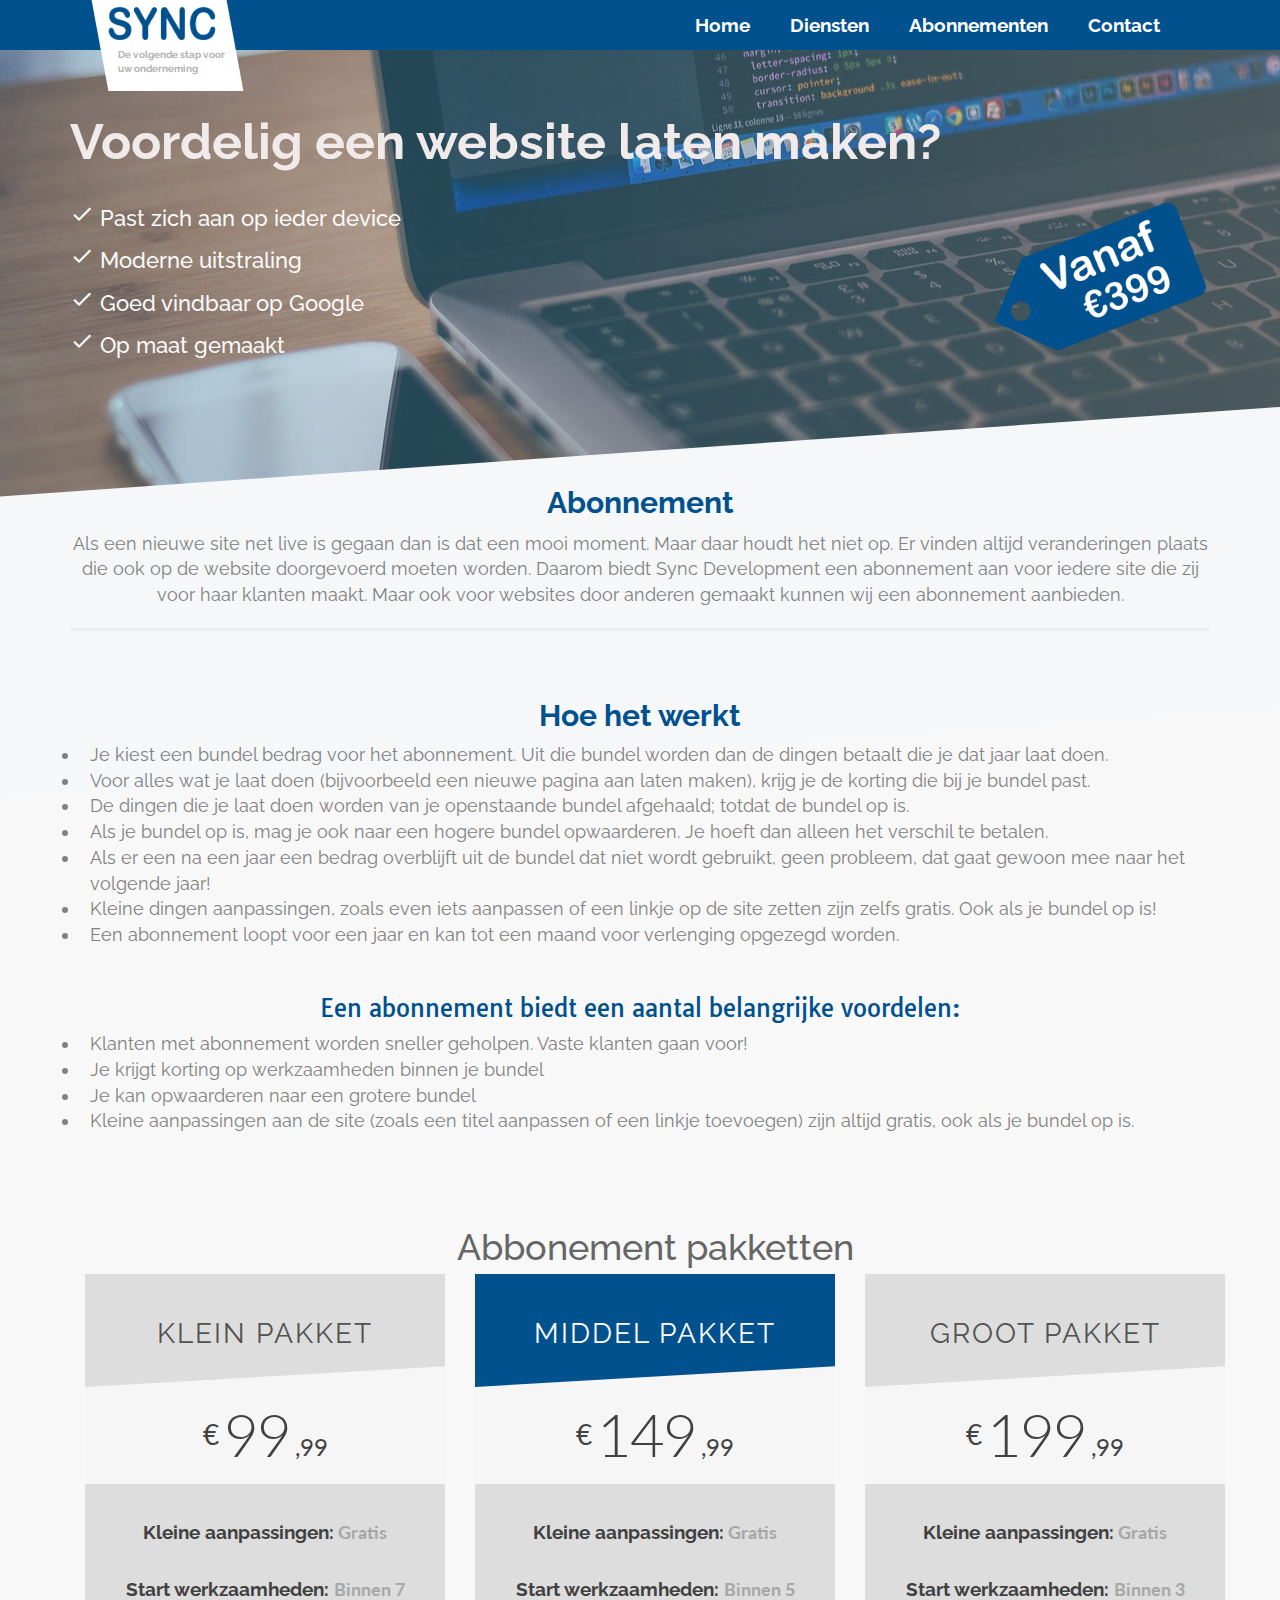
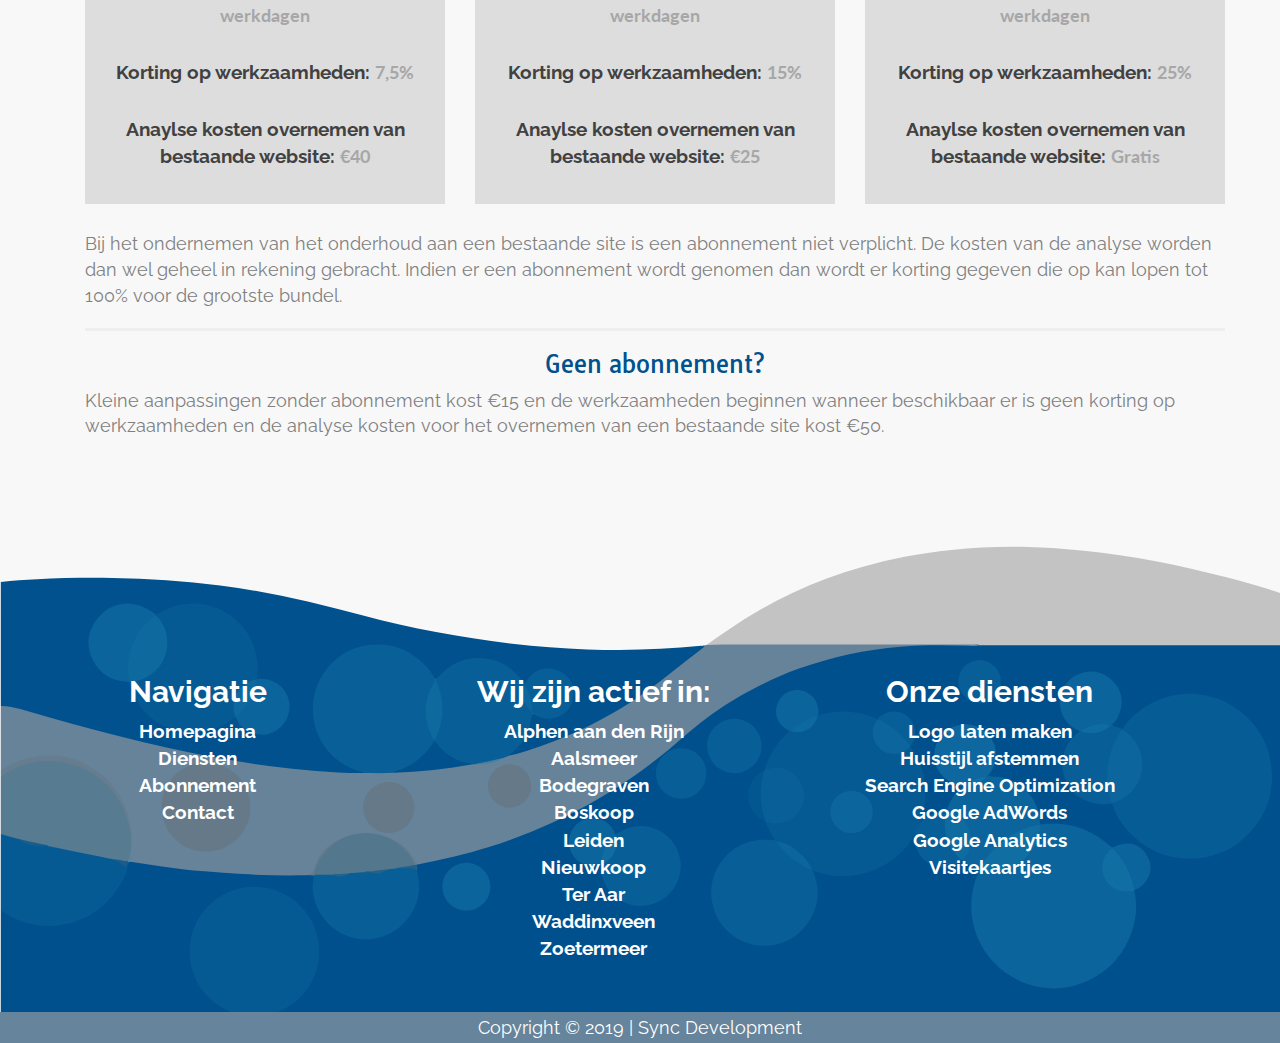
==== commit fc628e60: "site titels aangepast" ====
--- a/Abonnement.html
+++ b/Abonnement.html
@@ -18,7 +18,7 @@
 <meta name="description" content="Voor het onderhouden van uw website kunt u bij Sync-development terecht, wij bieden verschillende bundels en tarieven aan opmaat voor uw website!">      
 <meta http-equiv="X-UA-Compatible" content="IE=edge">
 <meta name="viewport" content="width=device-width, initial-scale=1">
-<title>Voordelig een website laten maken?</title>
+<title>Abonnementen | Sync-development</title>
 <link rel="stylesheet" href="https://maxcdn.bootstrapcdn.com/bootstrap/3.3.7/css/bootstrap.min.css" integrity="sha384-
 BVYiiSIFeK1dGmJRAkycuHAHRg32OmUcww7on3RYdg4Va+PmSTsz/K68vbdEjh4u" crossorigin="anonymous">
 <script src="https://ajax.googleapis.com/ajax/libs/jquery/3.1.1/jquery.min.js"></script>
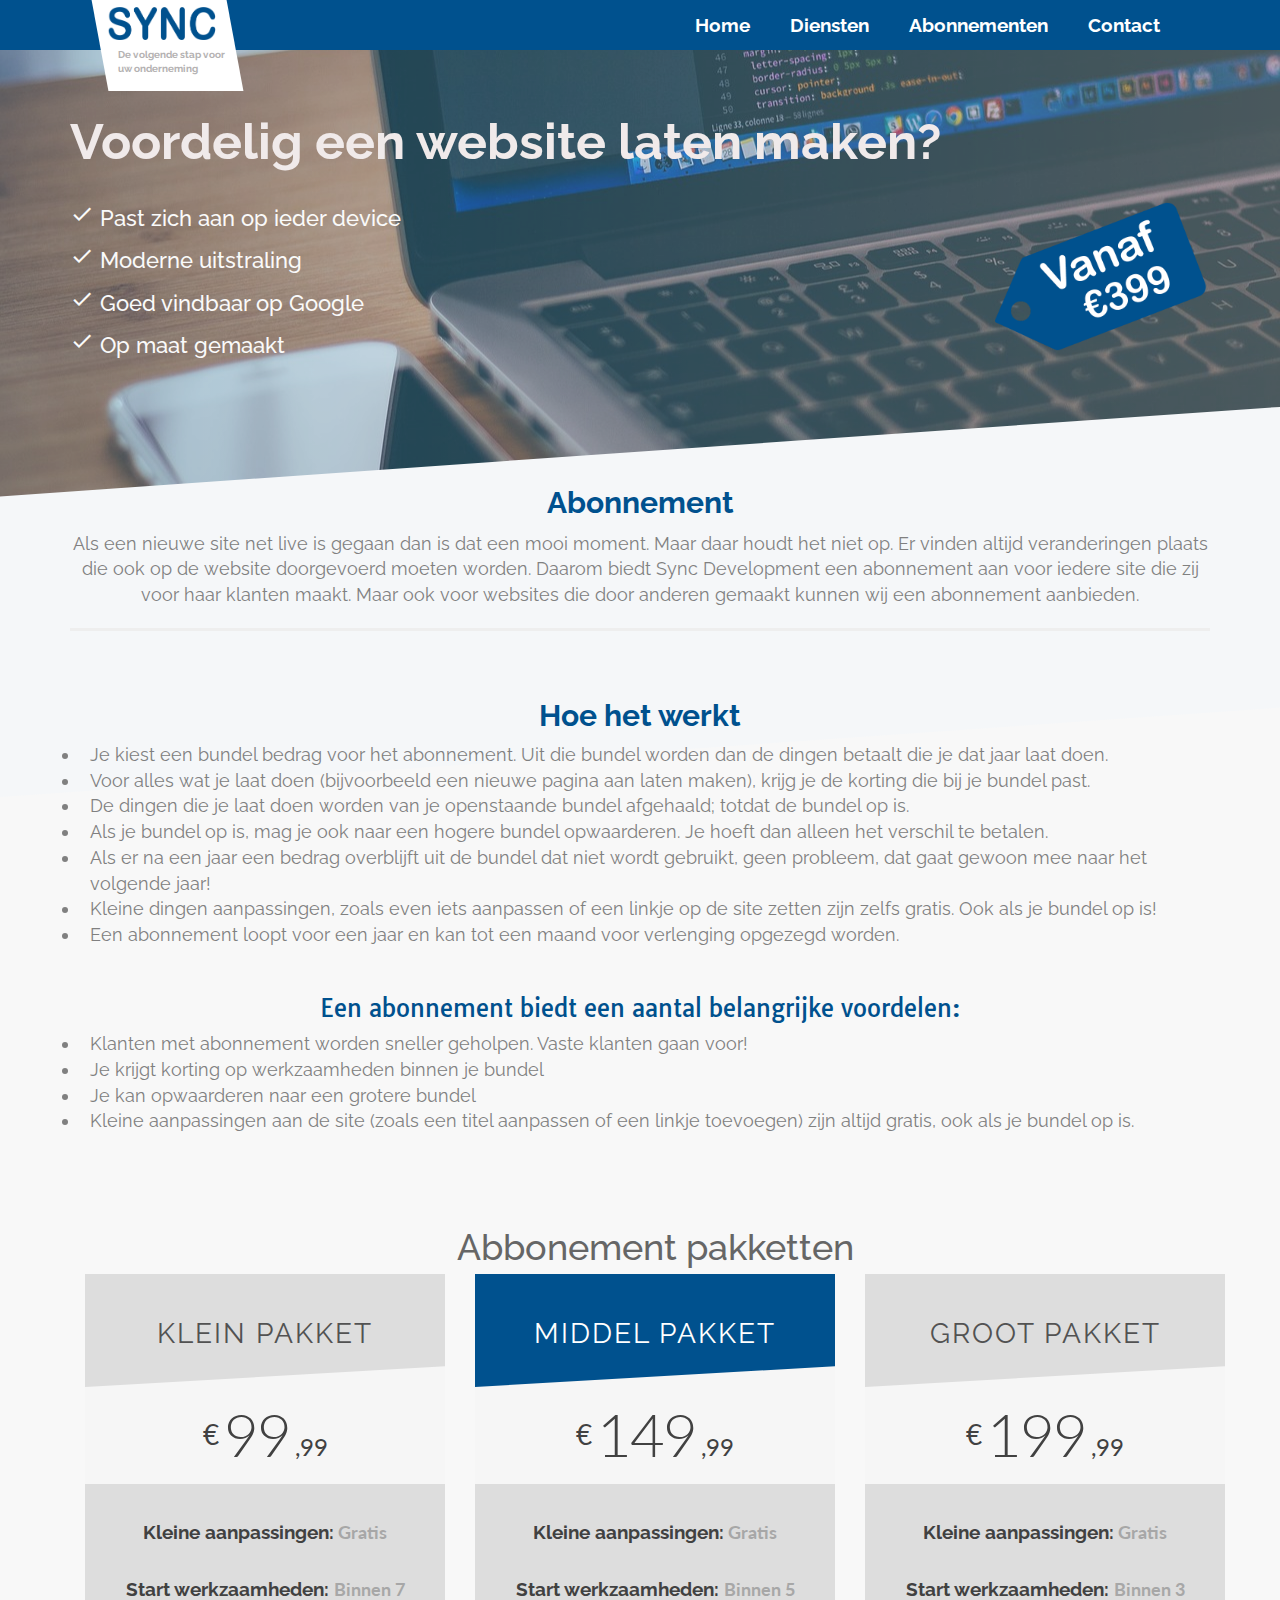
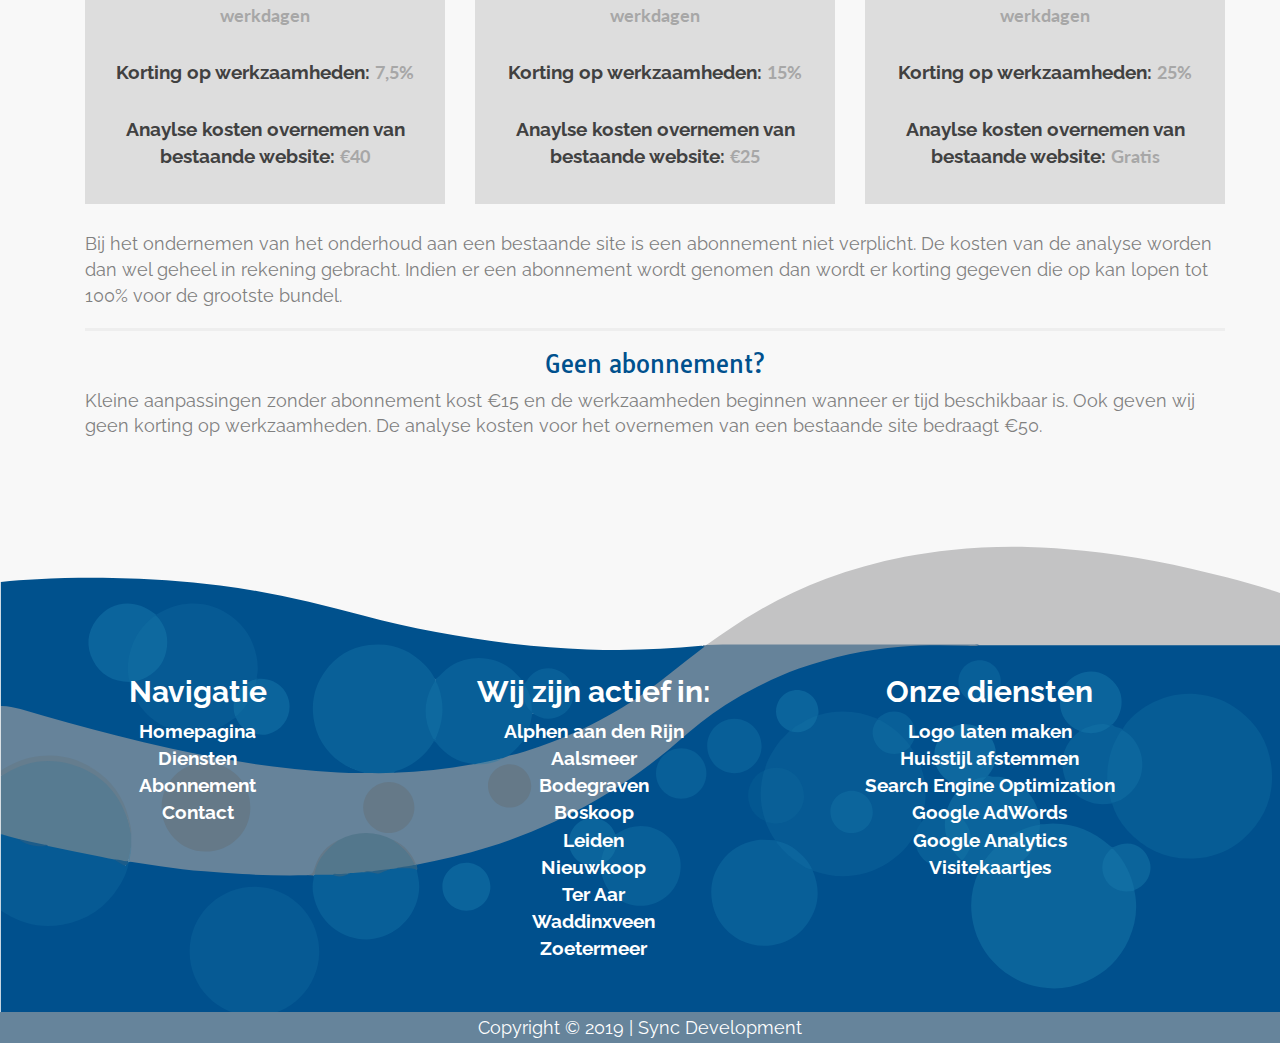
==== commit e59fbaa0: "Zinnen verbeterd op de abonnementen pagina" ====
--- a/Abonnement.html
+++ b/Abonnement.html
@@ -124,7 +124,7 @@
                     
                 <div class="Titel2">Abonnement</div>
                
-                <p style="text-align: center;">Als een nieuwe site net live is gegaan dan is dat een mooi moment. Maar daar houdt het niet op. Er vinden altijd veranderingen plaats die ook op de website doorgevoerd moeten worden. Daarom biedt Sync Development een abonnement aan voor iedere site die zij voor haar klanten maakt. Maar ook voor websites door anderen gemaakt kunnen wij een abonnement aanbieden.</p>
+                <p style="text-align: center;">Als een nieuwe site net live is gegaan dan is dat een mooi moment. Maar daar houdt het niet op. Er vinden altijd veranderingen plaats die ook op de website doorgevoerd moeten worden. Daarom biedt Sync Development een abonnement aan voor iedere site die zij voor haar klanten maakt. Maar ook voor websites die door anderen gemaakt kunnen wij een abonnement aanbieden.</p>
                        <hr>
                
                <h2 style="text-align: center;">Hoe het werkt</h2>
@@ -138,7 +138,7 @@
                    
                     <li>Als je bundel op is, mag je ook naar een hogere bundel opwaarderen. Je hoeft dan alleen het verschil te betalen.</li>
                    
-                    <li>Als er een na een jaar een bedrag overblijft uit de bundel dat niet wordt gebruikt, geen probleem, dat gaat gewoon mee naar het volgende jaar!</li>
+                    <li>Als er na een jaar een bedrag overblijft uit de bundel dat niet wordt gebruikt, geen probleem, dat gaat gewoon mee naar het volgende jaar!</li>
                    
                     <li>Kleine dingen aanpassingen, zoals even iets aanpassen of een linkje op de site zetten zijn zelfs gratis. Ook als je bundel op is!</li>
                    
@@ -331,7 +331,7 @@
                             <p> Bij het ondernemen van het onderhoud aan een bestaande site is een abonnement niet verplicht. De kosten van de analyse worden dan wel geheel in rekening gebracht. Indien er een abonnement wordt genomen dan wordt er korting gegeven die op kan lopen tot 100% voor de grootste bundel.</p>
                             <hr>
                             <h3 style="text-align: center;">Geen abonnement?</h3>
-                            <p>Kleine aanpassingen zonder abonnement kost €15 en de werkzaamheden beginnen wanneer beschikbaar er is geen korting op werkzaamheden en de analyse kosten voor het overnemen van een bestaande site kost €50.</p>
+                            <p>Kleine aanpassingen zonder abonnement kost €15 en de werkzaamheden beginnen wanneer er tijd beschikbaar is. Ook geven wij geen korting op werkzaamheden. De analyse kosten voor het overnemen van een bestaande site bedraagt €50.</p>
                             <br>
                            
                             </div>
--- a/mobile.css
+++ b/mobile.css
@@ -42,8 +42,8 @@
     position: absolute;
     top: 3.8rem;
     left: 0.5rem;
-    color: #323131b3;
-    font-size: 0.83rem;
+    color: #b4b2b2;
+    font-size: 0.8rem;
     font-weight: bold;
     text-align: left;
     -ms-transform: skew(-1.5deg);
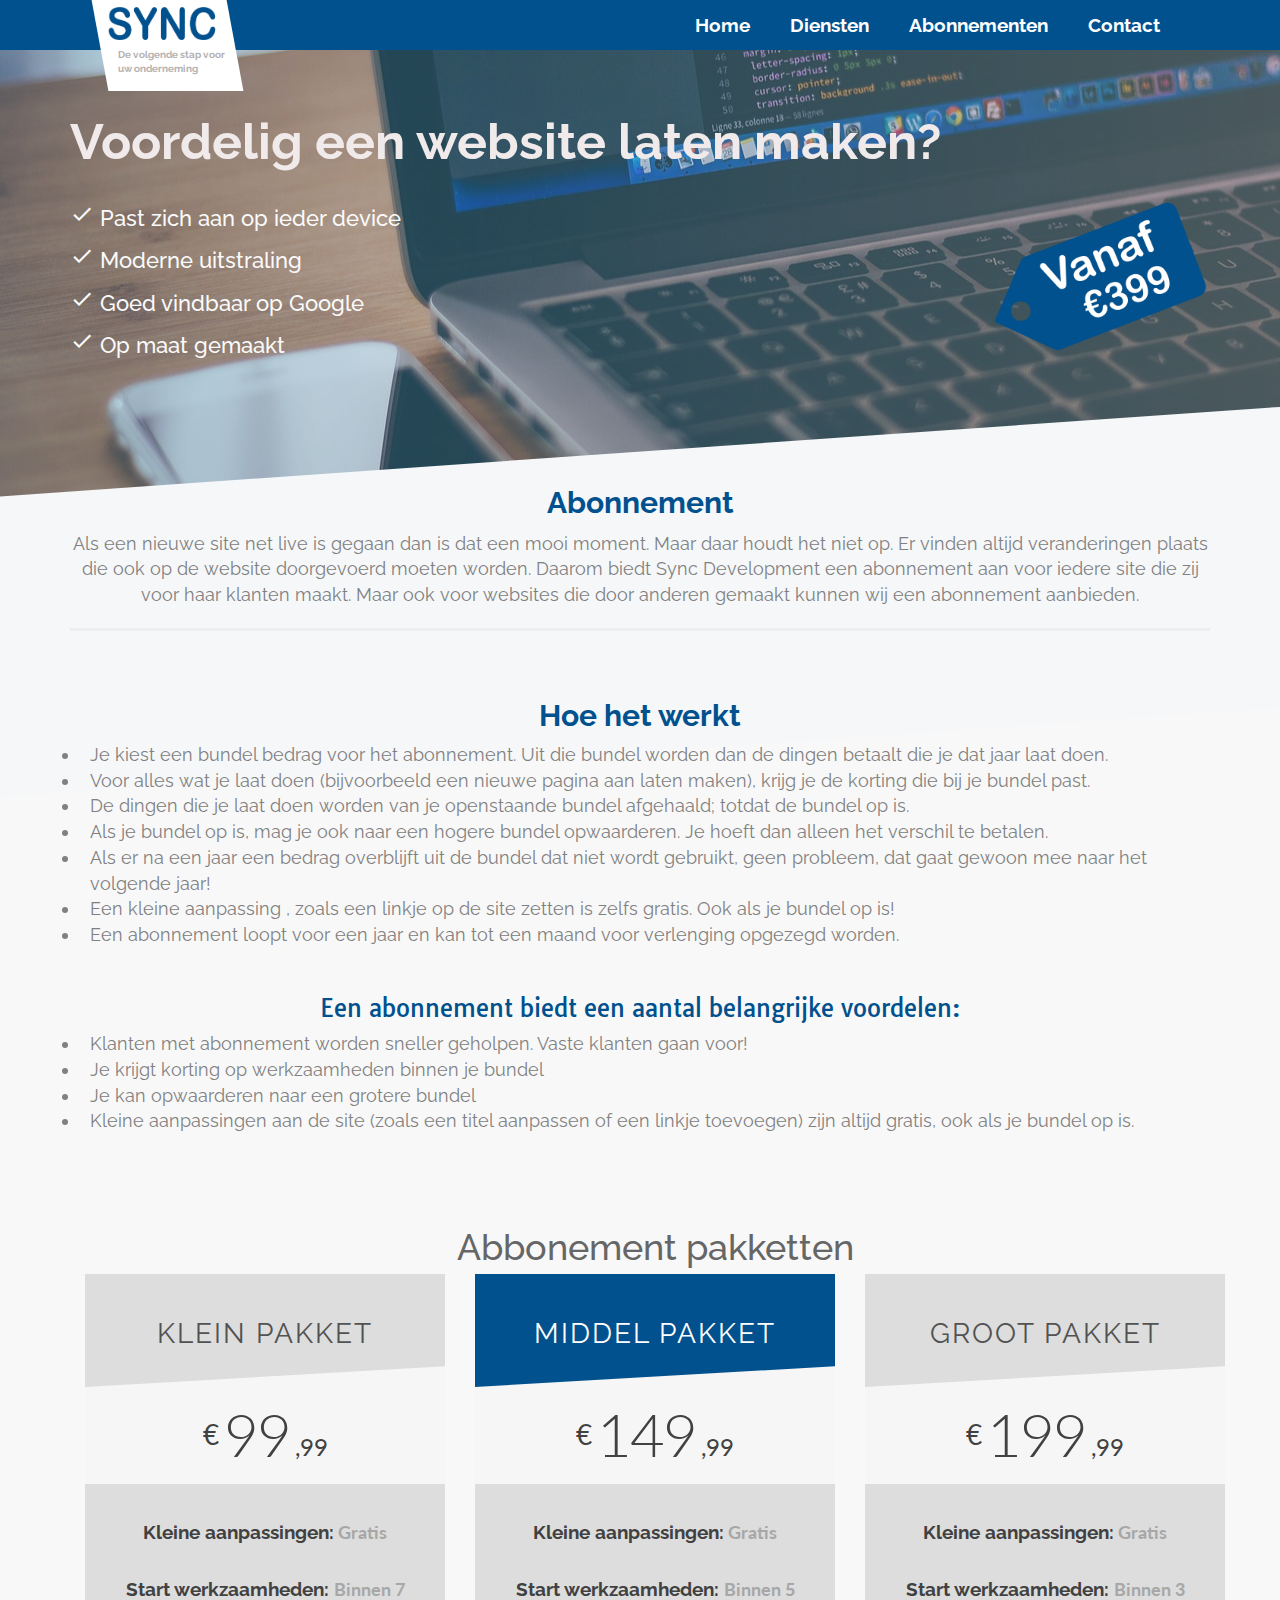
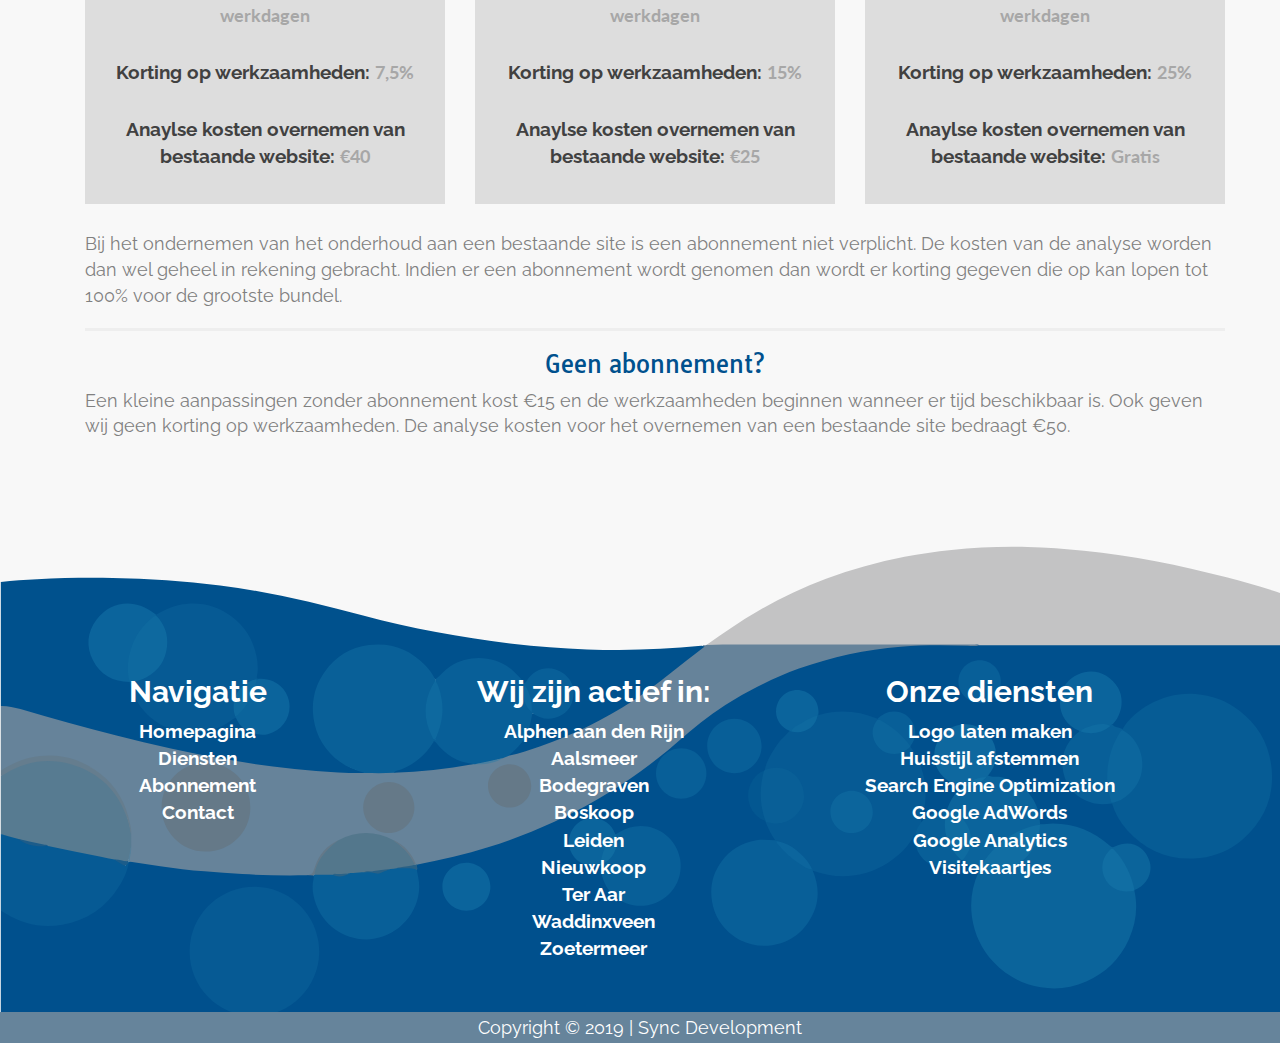
==== commit 46fa51f0: "Laatste zinnen verbeterd + contact form verwerker toegevoegd" ====
--- a/Abonnement.html
+++ b/Abonnement.html
@@ -77,7 +77,7 @@
 <div class="menu-toggle"><i class="fa fa-bars" aria-hidden="true"></i></div>
 
 <a title="De volgende stap voor uw onderneming | Sync Development" class="logo" href="http://www.sync-development.nl/">
-				<img src="images/Sync_new_logo.png" alt="Logo Sync Development">
+				<img src="images/Sync-Development-website-laten-maken-Alphen-ad-Rijn-Logo.png" alt="Logo Sync Development">
 				<span class="slogan">De volgende stap voor uw onderneming</span>
 			</a>
 </header>
@@ -111,7 +111,7 @@
                     <p class="page-description"><i class="material-icons">check</i> Op maat gemaakt</p>
                     
 				</div>
-                <img class="page-image" src="images/Prijs.png"> 
+                <img class="page-image" src="images/Sync-Development-website-laten-maken-Alphen-ad-Rijn-goedkoop.png" alt="Sync-Development-website-laten-maken-prijs"> 
 			</div>
        </div>
 	</div>
@@ -140,7 +140,7 @@
                    
                     <li>Als er na een jaar een bedrag overblijft uit de bundel dat niet wordt gebruikt, geen probleem, dat gaat gewoon mee naar het volgende jaar!</li>
                    
-                    <li>Kleine dingen aanpassingen, zoals even iets aanpassen of een linkje op de site zetten zijn zelfs gratis. Ook als je bundel op is!</li>
+                    <li>Een kleine aanpassing , zoals een linkje op de site zetten is zelfs gratis. Ook als je bundel op is!</li>
                    
                     <li>Een abonnement loopt voor een jaar en kan tot een maand voor verlenging opgezegd worden.</li>
                 </ul>
@@ -331,7 +331,7 @@
                             <p> Bij het ondernemen van het onderhoud aan een bestaande site is een abonnement niet verplicht. De kosten van de analyse worden dan wel geheel in rekening gebracht. Indien er een abonnement wordt genomen dan wordt er korting gegeven die op kan lopen tot 100% voor de grootste bundel.</p>
                             <hr>
                             <h3 style="text-align: center;">Geen abonnement?</h3>
-                            <p>Kleine aanpassingen zonder abonnement kost €15 en de werkzaamheden beginnen wanneer er tijd beschikbaar is. Ook geven wij geen korting op werkzaamheden. De analyse kosten voor het overnemen van een bestaande site bedraagt €50.</p>
+                            <p>Een kleine aanpassingen zonder abonnement kost €15 en de werkzaamheden beginnen wanneer er tijd beschikbaar is. Ook geven wij geen korting op werkzaamheden. De analyse kosten voor het overnemen van een bestaande site bedraagt €50.</p>
                             <br>
                            
                             </div>
